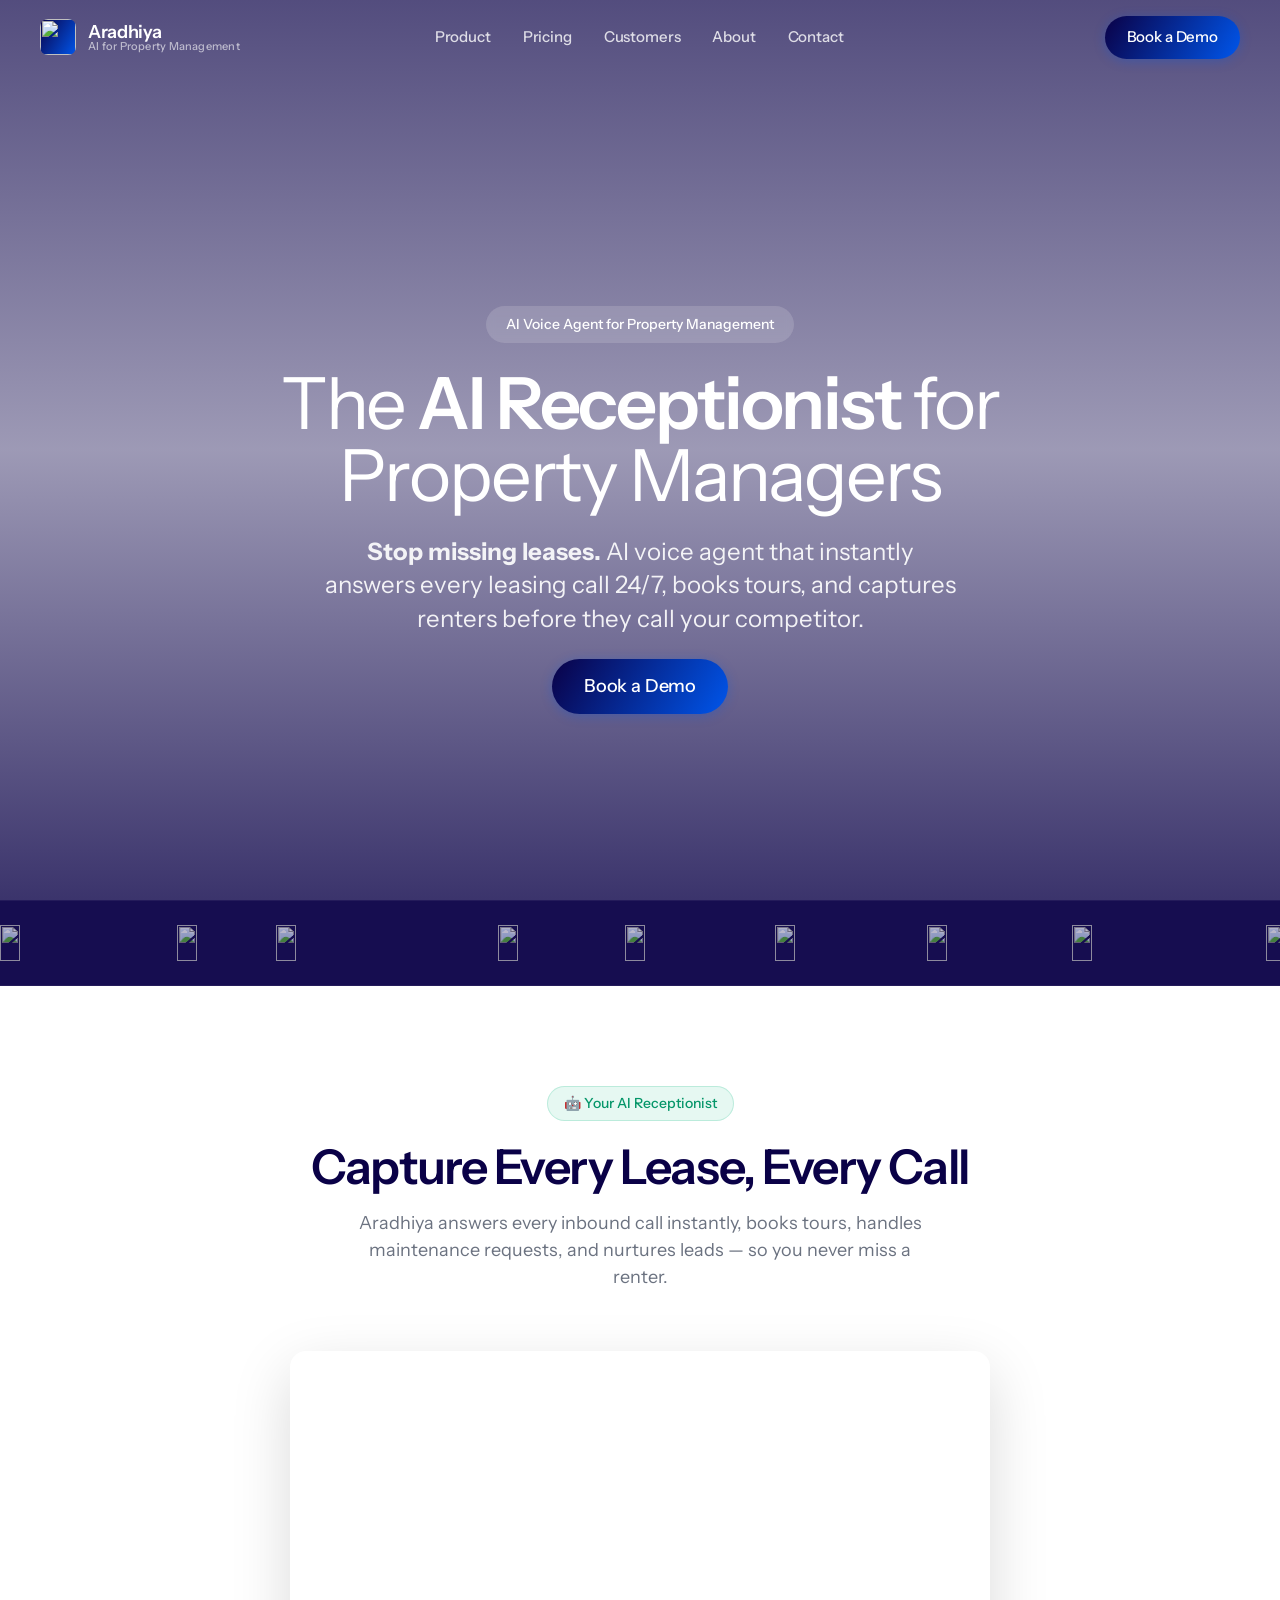
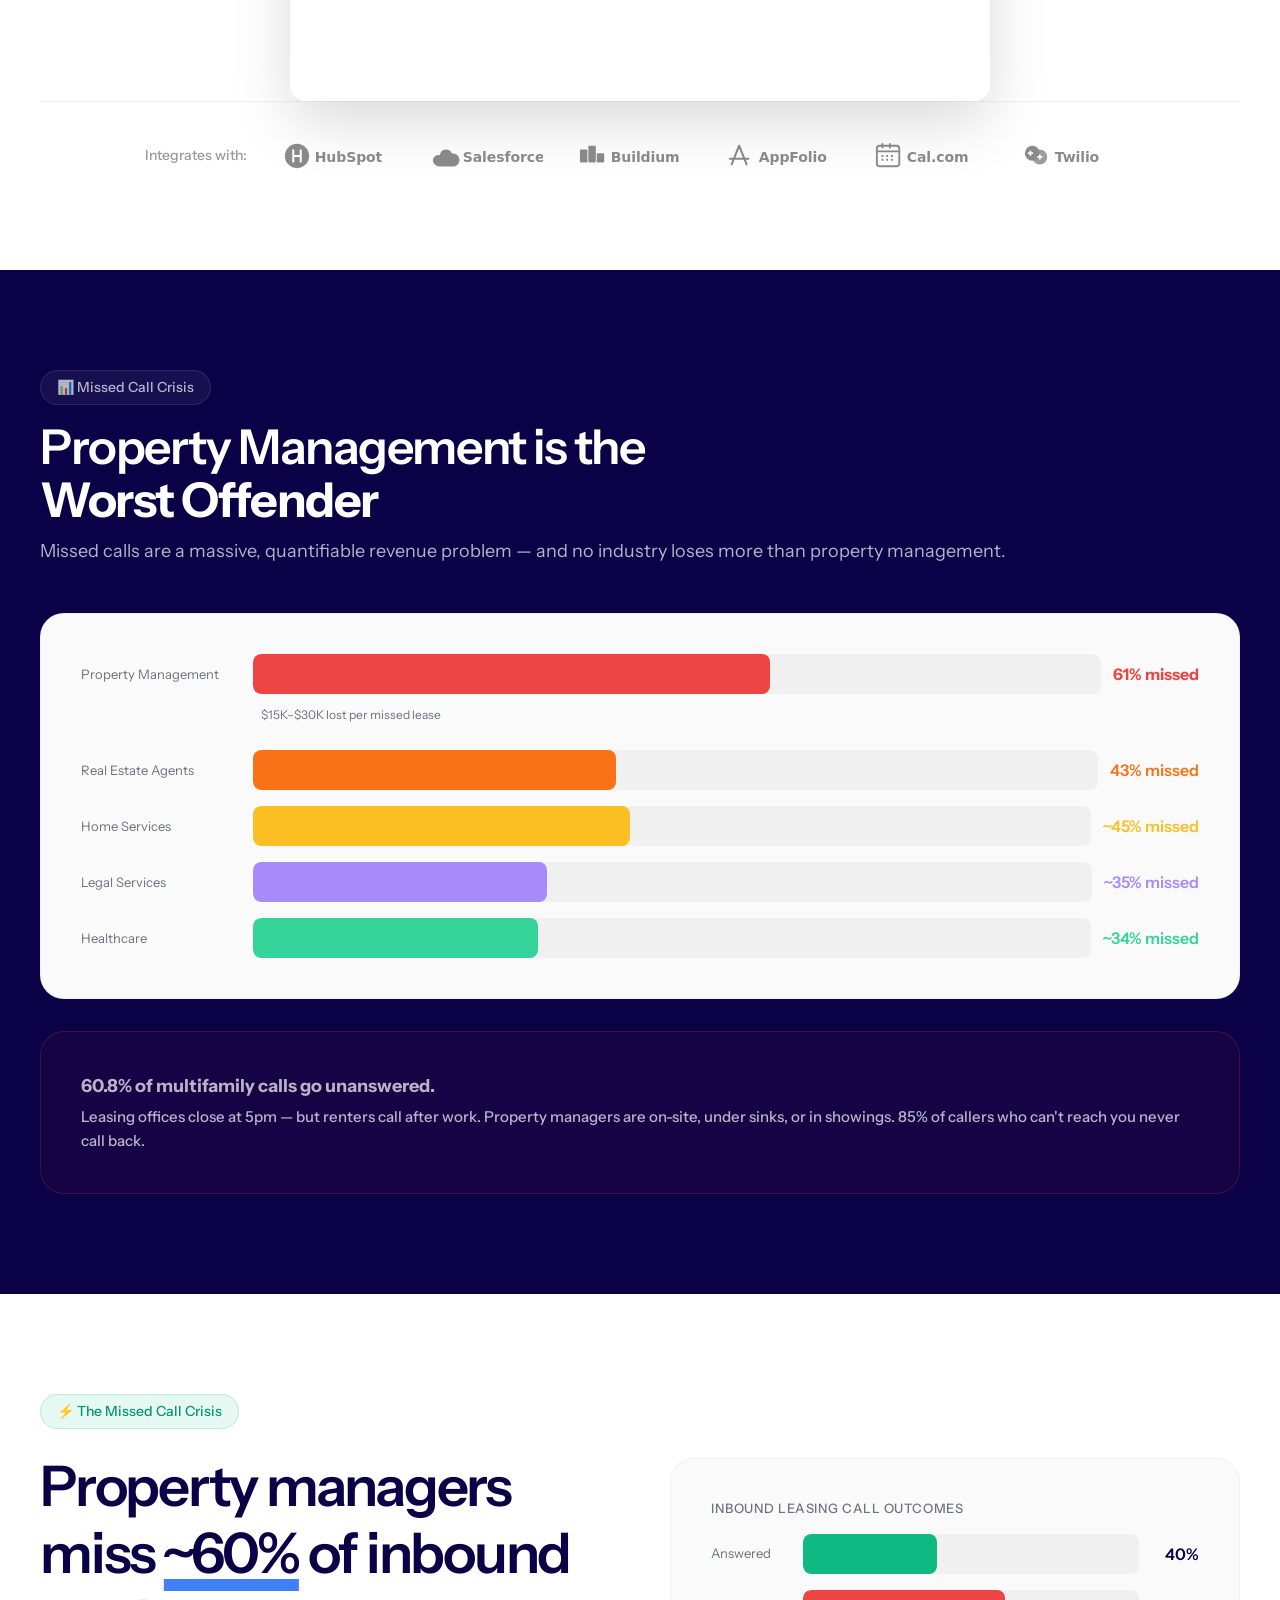
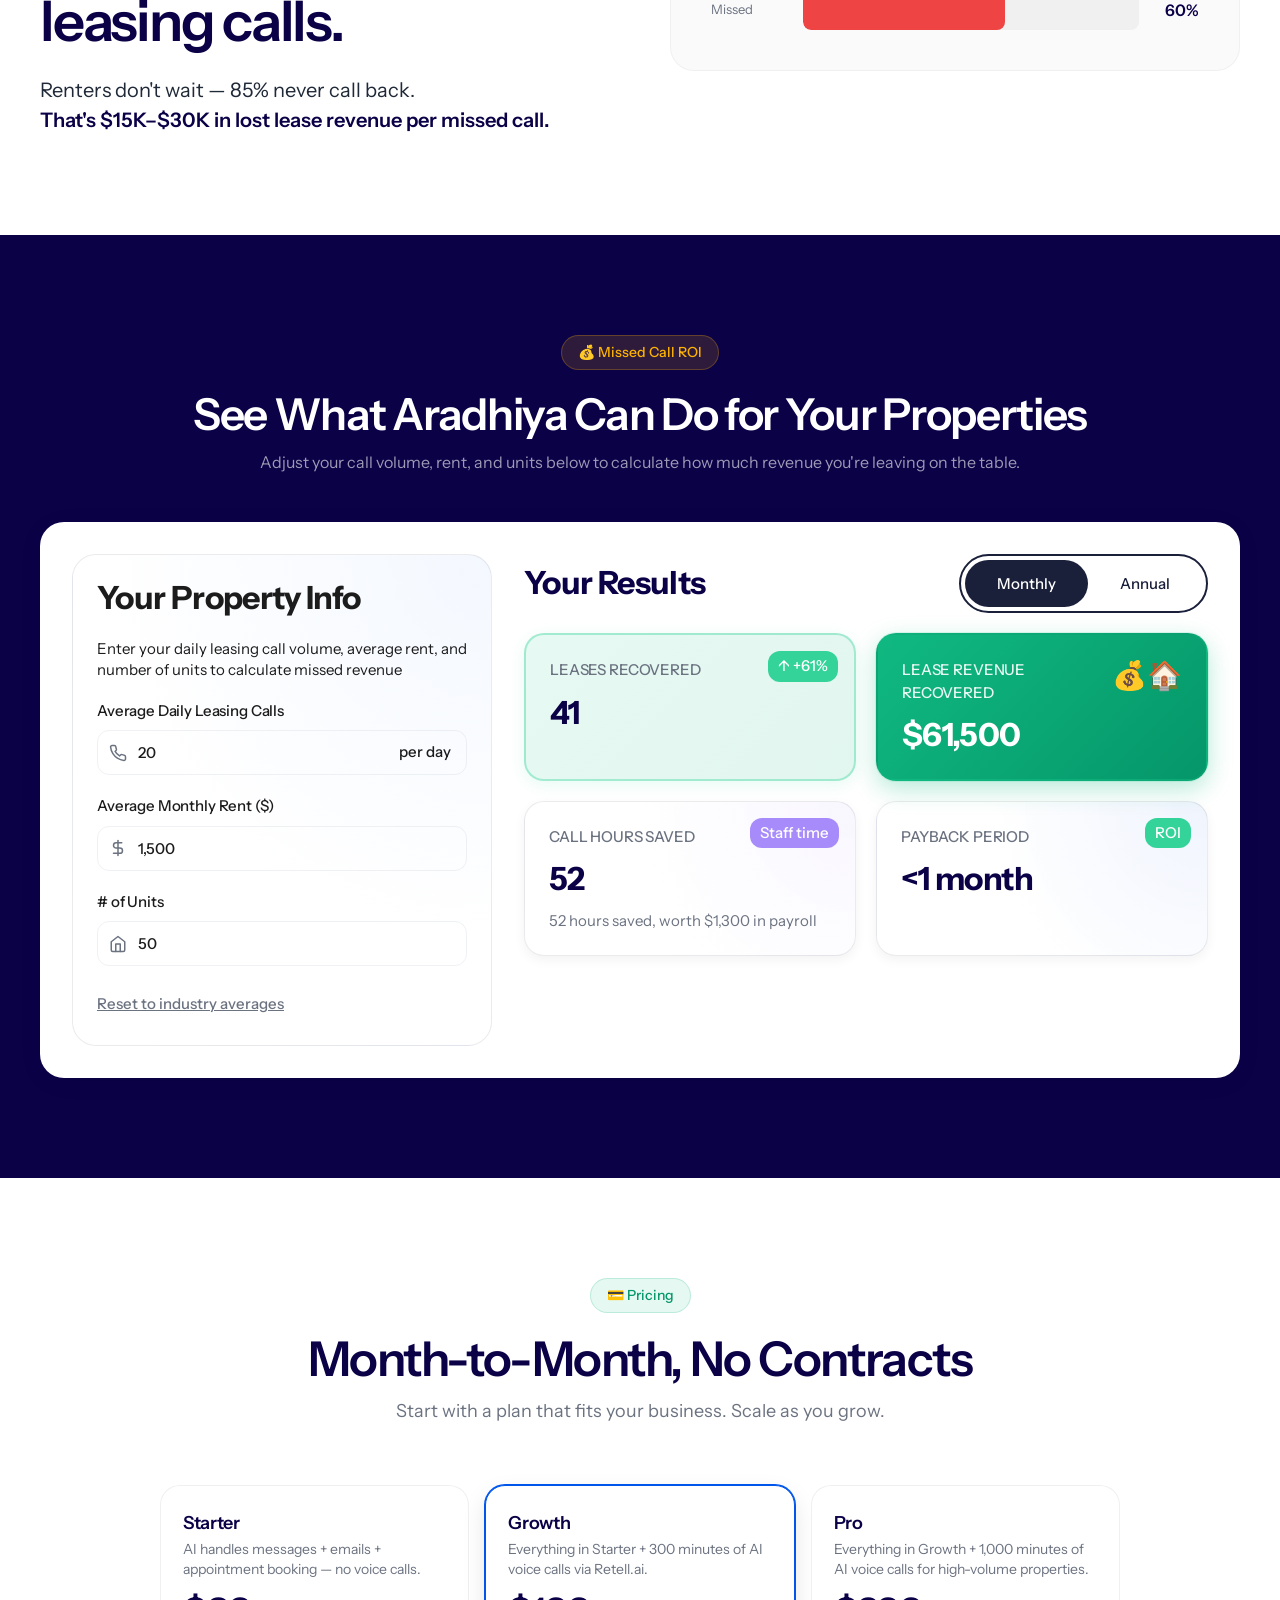
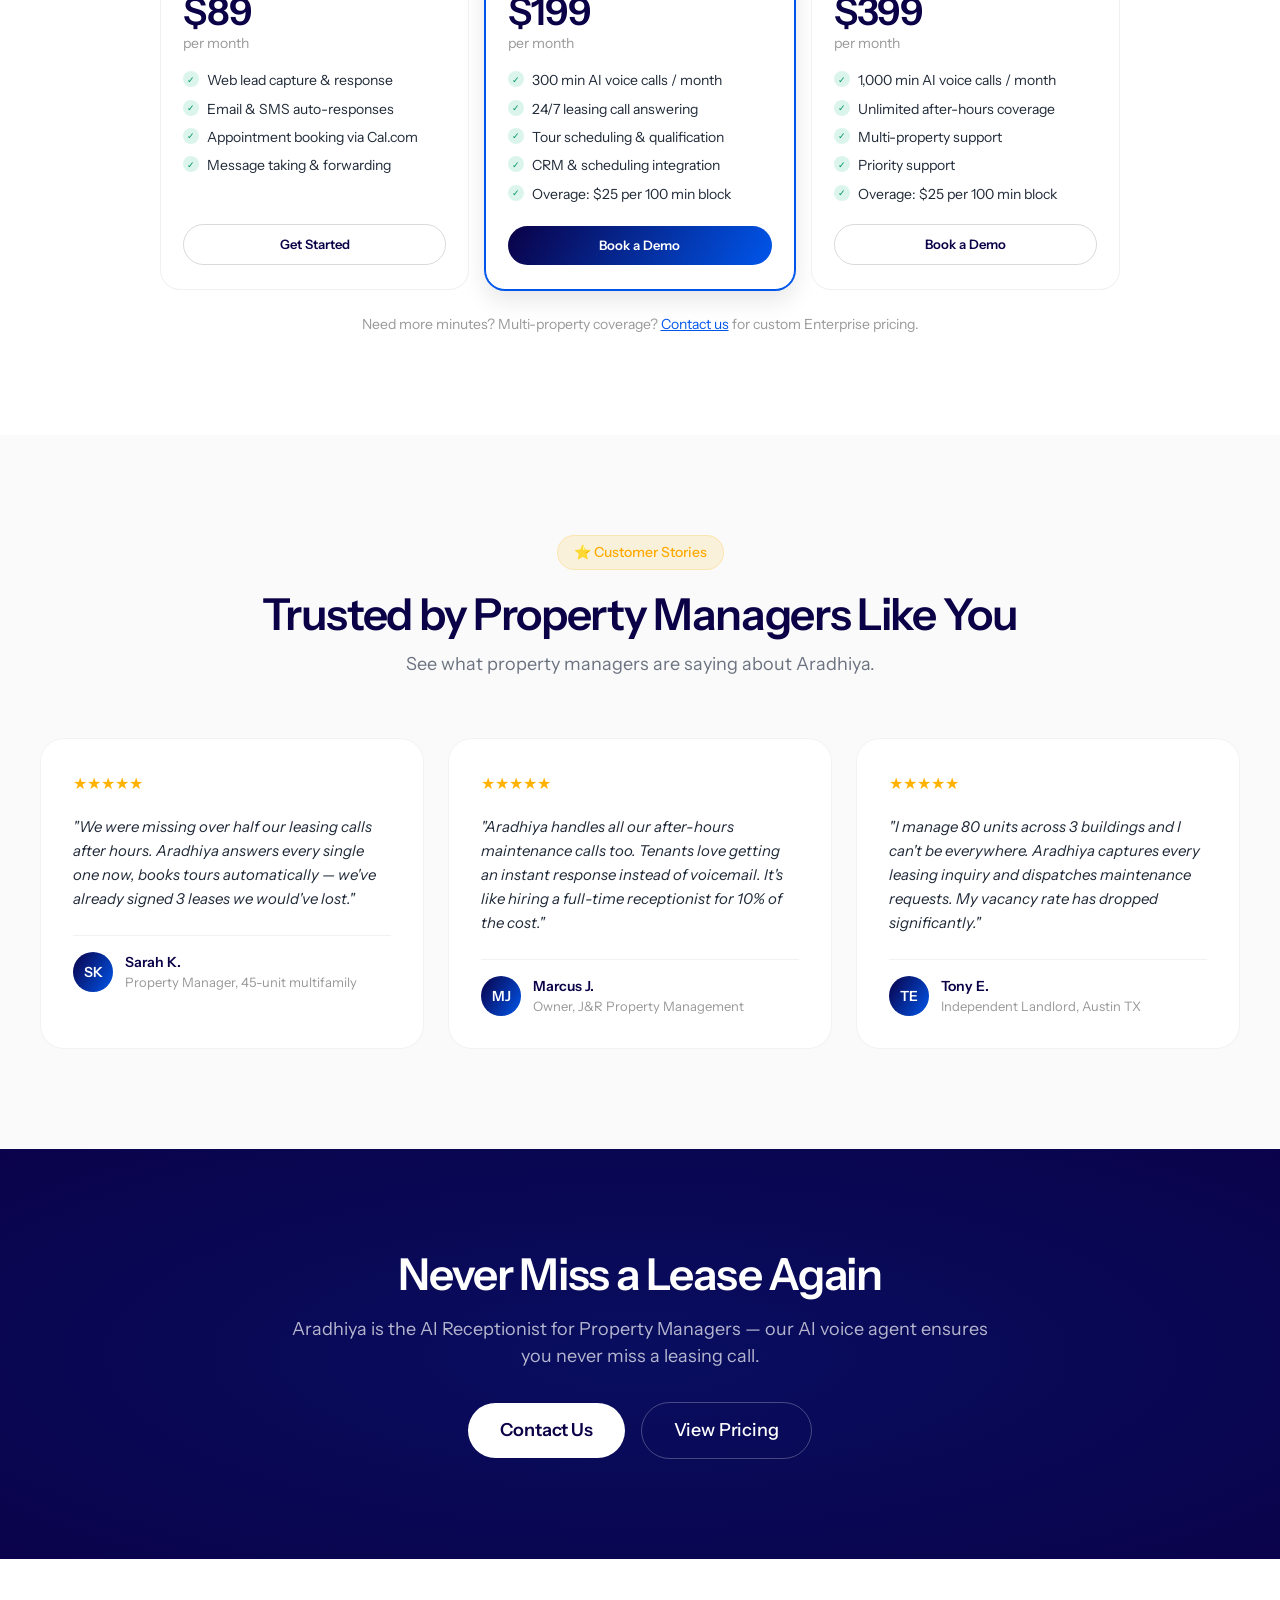
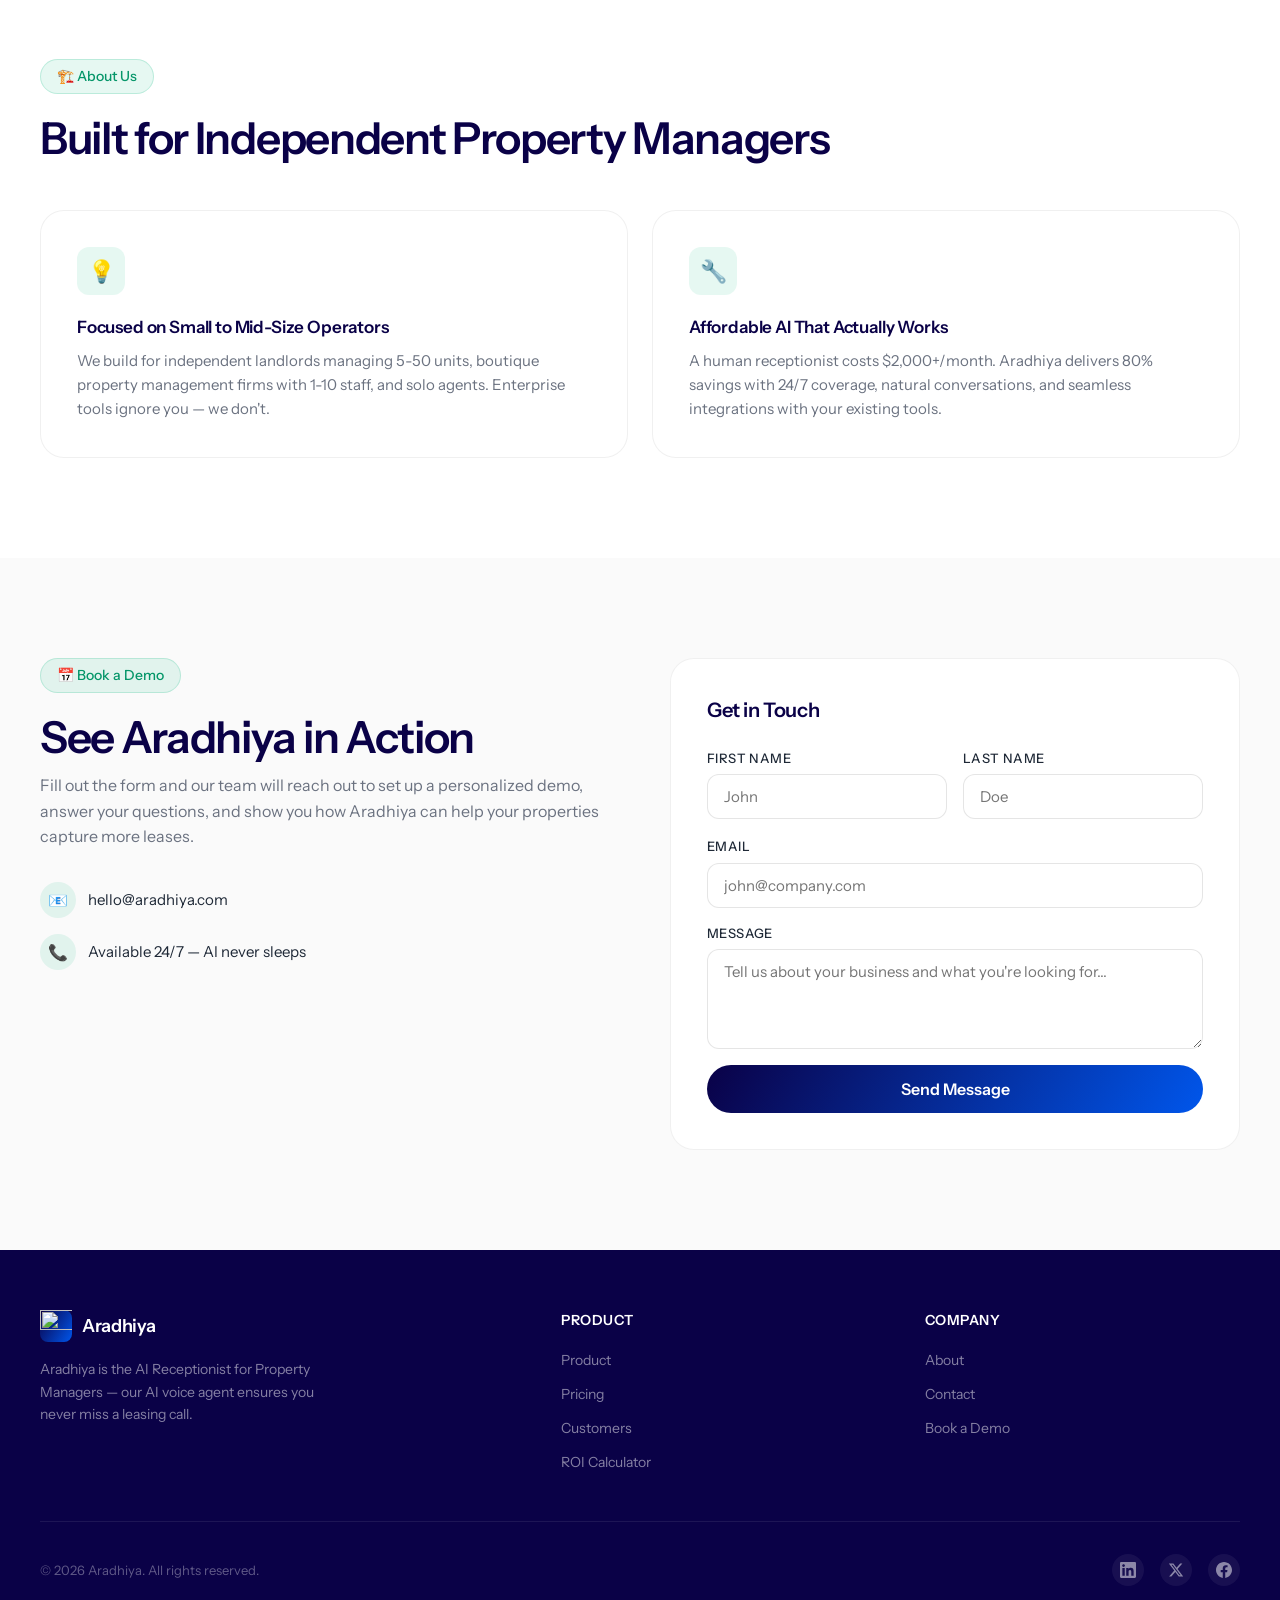
==== index.html @ 8d8b537f "first commit" ====
<!doctype html>
<html lang="en">
    <head>
        <meta charset="utf-8" />
        <meta name="viewport" content="width=device-width, initial-scale=1.0" />
        <title>Aradhiya — AI Receptionist for Property Management</title>
        <meta
            name="description"
            content="AI Receptionist for Property Managers — Stop missing leasing calls. Our 24/7 AI voice agent handles inbound calls, books tours, and captures leases."
        />

        <!-- Calendly Widget -->
        <link
            rel="stylesheet"
            href="https://assets.calendly.com/assets/external/widget.css"
        />
        <script
            src="https://assets.calendly.com/assets/external/widget.js"
            type="text/javascript"
            async
        ></script>

        <!-- Google Fonts -->
        <link rel="preconnect" href="https://fonts.googleapis.com" />
        <link rel="preconnect" href="https://fonts.gstatic.com" crossorigin />
        <link
            href="https://fonts.googleapis.com/css2?family=Instrument+Sans:wdth,wght@75..100,400..700&display=swap"
            rel="stylesheet"
        />

        <link rel="stylesheet" href="assets/css/styles.css" />
    </head>
    <body>
        <!-- ============================================================
         NAVIGATION BAR
         ============================================================ -->
        <nav
            class="nav"
            id="nav"
            role="navigation"
            aria-label="Main navigation"
        >
            <div class="nav__inner">
                <a href="#" class="nav__logo" aria-label="Aradhiya Home">
                    <div class="nav__logo-icon">
                        <img
                            src="https://framerusercontent.com/images/j7co5WyHnbVo8lL2RMay3ceJ2aQ.png?width=424&height=424"
                            alt=""
                            width="36"
                            height="36"
                            loading="eager"
                        />
                    </div>
                    <div class="nav__logo-text">
                        <span class="nav__logo-name">Aradhiya</span>
                        <span class="nav__logo-subtitle"
                            >AI for Property Management</span
                        >
                    </div>
                </a>

                <div class="nav__links" id="navLinks">
                    <a href="#product" class="nav__link">Product</a>
                    <a href="#pricing" class="nav__link">Pricing</a>
                    <a href="#customers" class="nav__link">Customers</a>
                    <a href="#about" class="nav__link">About</a>
                    <a href="#contact" class="nav__link">Contact</a>
                    <a href="#pricing" class="btn btn--primary nav__mobile-cta"
                        >Book a Demo</a
                    >
                </div>

                <div class="nav__actions">
                    <!--<a href="#" class="btn btn--ghost">Login</a>-->
                    <a
                        href="#pricing"
                        class="btn btn--primary"
                        style="margin-left: 66px"
                        >Book a Demo</a
                    >
                </div>

                <button
                    class="nav__toggle"
                    id="navToggle"
                    aria-label="Toggle navigation menu"
                >
                    <span></span>
                    <span></span>
                    <span></span>
                </button>
            </div>
        </nav>

        <!-- ============================================================
         HERO SECTION
         ============================================================ -->
        <!-- ===== HERO ===== -->
        <section class="hero" id="hero">
            <div class="hero-bg">
                <video
                    autoplay
                    loop
                    muted
                    playsinline
                    poster="https://framerusercontent.com/images/j7co5WyHnbVo8lL2RMay3ceJ2aQ.png"
                >
                    <source
                        src="https://videos.pexels.com/video-files/10381670/10381670-hd_1920_1080_30fps.mp4"
                        type="video/mp4"
                    />
                </video>
                <div class="hero-overlay"></div>
            </div>
            <div class="hero-content">
                <span class="badge"
                    >AI Voice Agent for Property Management</span
                >
                <h1>
                    The <strong>AI Receptionist</strong> for Property Managers
                </h1>
                <p class="hero-subtitle">
                    <strong>Stop missing leases.</strong> AI voice agent that
                    instantly answers every leasing call 24/7, books tours, and
                    captures renters before they call your competitor.
                </p>
                <a href="#pricing" class="btn btn--primary btn--lg"
                    >Book a Demo</a
                >
            </div>
        </section>

        <!-- ============================================================
         LOGO TICKER STRIP
         ============================================================ -->
        <div class="ticker" aria-hidden="true">
            <div class="ticker__track" id="tickerTrack">
                <!-- Duplicated for seamless infinite scroll -->
                <img
                    src="https://framerusercontent.com/images/itKbNXEAzCGcEauv9NBJ9S5tzk.png?width=287&height=80"
                    alt=""
                    width="120"
                    height="34"
                />
                <img
                    src="https://framerusercontent.com/images/z2lirs1gOXLhf2pcZotMNxpw4w.svg?width=220&height=162"
                    alt=""
                    width="50"
                    height="37"
                />
                <img
                    src="https://framerusercontent.com/images/n64sE6JIDZooA7oRzytE0kv0J5g.svg?width=399&height=83"
                    alt=""
                    width="144"
                    height="30"
                />
                <img
                    src="https://framerusercontent.com/images/eIHCJFHm7UCZofihQ8qEzcz0.png?width=300&height=141"
                    alt=""
                    width="85"
                    height="40"
                />
                <img
                    src="https://framerusercontent.com/images/Dqq4hpIqGQ5HLDwtUcrdcQiJG4.png?width=232&height=84"
                    alt=""
                    width="100"
                    height="36"
                />
                <img
                    src="https://framerusercontent.com/images/I1yrdXl0wSplj9KlQDvdwCmzgY.png?width=378&height=133"
                    alt=""
                    width="102"
                    height="36"
                />
                <img
                    src="https://framerusercontent.com/images/q8Gu5o3SNaLF0AkCdLubapaSXpk.png?width=1920&height=724"
                    alt=""
                    width="159"
                    height="60"
                />
                <img
                    src="https://framerusercontent.com/images/6fEWUnkOH5XHYQb9FiqH0iO9w.png?width=241&height=60"
                    alt=""
                    width="120"
                    height="30"
                />
                <img
                    src="https://framerusercontent.com/images/IvvfeKnRWkWVX3R3DU5FelZwJk.png?width=300&height=136"
                    alt=""
                    width="100"
                    height="45"
                />
                <img
                    src="https://framerusercontent.com/images/e4zKQUn3pV36ed6xwGzW3DE9ipc.png?width=259&height=194"
                    alt=""
                    width="50"
                    height="37"
                />
                <img
                    src="https://framerusercontent.com/images/lR9GmuiMV9J5ZJixRSHv6xHKKY.png?width=512&height=90"
                    alt=""
                    width="170"
                    height="30"
                />
                <img
                    src="https://framerusercontent.com/images/QcAmY1XKujjJbpU9TWbq7JkfTpM.png?width=607&height=217"
                    alt=""
                    width="100"
                    height="36"
                />
                <!-- Duplicate for seamless loop -->
                <img
                    src="https://framerusercontent.com/images/itKbNXEAzCGcEauv9NBJ9S5tzk.png?width=287&height=80"
                    alt=""
                    width="120"
                    height="34"
                />
                <img
                    src="https://framerusercontent.com/images/z2lirs1gOXLhf2pcZotMNxpw4w.svg?width=220&height=162"
                    alt=""
                    width="50"
                    height="37"
                />
                <img
                    src="https://framerusercontent.com/images/n64sE6JIDZooA7oRzytE0kv0J5g.svg?width=399&height=83"
                    alt=""
                    width="144"
                    height="30"
                />
                <img
                    src="https://framerusercontent.com/images/eIHCJFHm7UCZofihQ8qEzcz0.png?width=300&height=141"
                    alt=""
                    width="85"
                    height="40"
                />
                <img
                    src="https://framerusercontent.com/images/Dqq4hpIqGQ5HLDwtUcrdcQiJG4.png?width=232&height=84"
                    alt=""
                    width="100"
                    height="36"
                />
                <img
                    src="https://framerusercontent.com/images/I1yrdXl0wSplj9KlQDvdwCmzgY.png?width=378&height=133"
                    alt=""
                    width="102"
                    height="36"
                />
                <img
                    src="https://framerusercontent.com/images/q8Gu5o3SNaLF0AkCdLubapaSXpk.png?width=1920&height=724"
                    alt=""
                    width="159"
                    height="60"
                />
                <img
                    src="https://framerusercontent.com/images/6fEWUnkOH5XHYQb9FiqH0iO9w.png?width=241&height=60"
                    alt=""
                    width="120"
                    height="30"
                />
                <img
                    src="https://framerusercontent.com/images/IvvfeKnRWkWVX3R3DU5FelZwJk.png?width=300&height=136"
                    alt=""
                    width="100"
                    height="45"
                />
                <img
                    src="https://framerusercontent.com/images/e4zKQUn3pV36ed6xwGzW3DE9ipc.png?width=259&height=194"
                    alt=""
                    width="50"
                    height="37"
                />
                <img
                    src="https://framerusercontent.com/images/lR9GmuiMV9J5ZJixRSHv6xHKKY.png?width=512&height=90"
                    alt=""
                    width="170"
                    height="30"
                />
                <img
                    src="https://framerusercontent.com/images/QcAmY1XKujjJbpU9TWbq7JkfTpM.png?width=607&height=217"
                    alt=""
                    width="100"
                    height="36"
                />
            </div>
        </div>

        <!-- ============================================================
         YOUR AI TEAM SECTION
         ============================================================ -->
        <section class="ai-team" id="your-ai-team">
            <div class="ai-team__inner">
                <div class="ai-team__header fade-up">
                    <span class="ai-team__badge">🤖 Your AI Receptionist</span>
                    <h2 class="ai-team__heading">
                        Capture Every Lease, Every Call
                    </h2>
                    <p class="ai-team__subheading">
                        Aradhiya answers every inbound call instantly, books
                        tours, handles maintenance requests, and nurtures leads
                        — so you never miss a renter.
                    </p>
                </div>

                <div class="ai-team__video fade-up">
                    <video
                        src="assets/video/product-leasing (1080p).mp4"
                        loop
                        muted
                        autoplay
                        playsinline
                        style="
                            width: 100%;
                            max-width: 700px;
                            border-radius: 16px;
                            display: block;
                            margin: 0 auto;
                            box-shadow: 0 20px 60px rgba(0, 0, 0, 0.15);
                        "
                    ></video>
                </div>

                <div class="ai-team__integrations fade-up">
                    <span class="ai-team__integrations-label"
                        >Integrates with:</span
                    >
                    <img
                        src="assets/img/hubspot-logo.svg"
                        alt="HubSpot"
                        class="ai-team__integration-logo"
                        width="100"
                        height="28"
                        loading="lazy"
                    />
                    <img
                        src="assets/img/salesforce-logo.svg"
                        alt="Salesforce"
                        class="ai-team__integration-logo"
                        width="110"
                        height="28"
                        loading="lazy"
                    />
                    <img
                        src="assets/img/buildium-logo.svg"
                        alt="Buildium"
                        class="ai-team__integration-logo"
                        width="100"
                        height="28"
                        loading="lazy"
                    />
                    <img
                        src="assets/img/appfolio-logo.svg"
                        alt="AppFolio"
                        class="ai-team__integration-logo"
                        width="100"
                        height="28"
                        loading="lazy"
                    />
                    <img
                        src="assets/img/caldotcom-logo.svg"
                        alt="Cal.com"
                        class="ai-team__integration-logo"
                        width="90"
                        height="28"
                        loading="lazy"
                    />
                    <img
                        src="assets/img/twilio-logo.svg"
                        alt="Twilio"
                        class="ai-team__integration-logo"
                        width="90"
                        height="28"
                        loading="lazy"
                    />
                </div>
            </div>
        </section>

        <!-- ============================================================
         MISSED CALL CRISIS — INDUSTRY COMPARISON SECTION
         ============================================================ -->
        <section class="demo" id="demo">
            <div class="demo__inner">
                <span class="demo__section-label fade-up"
                    >📊 Missed Call Crisis</span
                >
                <h2 class="demo__heading fade-up fade-up--delay-1">
                    Property Management is the<br /><strong
                        >Worst Offender</strong
                    >
                </h2>
                <p class="demo__subheading fade-up fade-up--delay-2">
                    Missed calls are a massive, quantifiable revenue problem —
                    and no industry loses more than property management.
                </p>

                <div
                    class="demo__tabs fade-up fade-up--delay-3"
                    id="industryComparison"
                >
                    <div class="stats__bars" style="width: 100%">
                        <div class="stats__bar-row">
                            <span
                                style="
                                    font-size: 13px;
                                    color: var(--color-gray-500);
                                    min-width: 160px;
                                "
                                >Property Management</span
                            >
                            <div class="stats__bar-fill-wrap">
                                <div
                                    class="stats__bar-fill"
                                    data-width="61"
                                    style="background: #ef4444; width: 61%"
                                ></div>
                            </div>
                            <span
                                class="stats__bar-value"
                                style="color: #ef4444; font-weight: 700"
                                >61% missed</span
                            >
                        </div>
                        <div
                            class="stats__bar-sub"
                            style="
                                font-size: 12px;
                                color: var(--color-gray-500);
                                margin: -4px 0 10px 180px;
                            "
                        >
                            $15K–$30K lost per missed lease
                        </div>

                        <div class="stats__bar-row">
                            <span
                                style="
                                    font-size: 13px;
                                    color: var(--color-gray-500);
                                    min-width: 160px;
                                "
                                >Real Estate Agents</span
                            >
                            <div class="stats__bar-fill-wrap">
                                <div
                                    class="stats__bar-fill"
                                    data-width="43"
                                    style="background: #f97316; width: 43%"
                                ></div>
                            </div>
                            <span
                                class="stats__bar-value"
                                style="color: #f97316"
                                >43% missed</span
                            >
                        </div>

                        <div class="stats__bar-row">
                            <span
                                style="
                                    font-size: 13px;
                                    color: var(--color-gray-500);
                                    min-width: 160px;
                                "
                                >Home Services</span
                            >
                            <div class="stats__bar-fill-wrap">
                                <div
                                    class="stats__bar-fill"
                                    data-width="45"
                                    style="background: #fbbf24; width: 45%"
                                ></div>
                            </div>
                            <span
                                class="stats__bar-value"
                                style="color: #fbbf24"
                                >~45% missed</span
                            >
                        </div>

                        <div class="stats__bar-row">
                            <span
                                style="
                                    font-size: 13px;
                                    color: var(--color-gray-500);
                                    min-width: 160px;
                                "
                                >Legal Services</span
                            >
                            <div class="stats__bar-fill-wrap">
                                <div
                                    class="stats__bar-fill"
                                    data-width="35"
                                    style="background: #a78bfa; width: 35%"
                                ></div>
                            </div>
                            <span
                                class="stats__bar-value"
                                style="color: #a78bfa"
                                >~35% missed</span
                            >
                        </div>

                        <div class="stats__bar-row">
                            <span
                                style="
                                    font-size: 13px;
                                    color: var(--color-gray-500);
                                    min-width: 160px;
                                "
                                >Healthcare</span
                            >
                            <div class="stats__bar-fill-wrap">
                                <div
                                    class="stats__bar-fill"
                                    data-width="34"
                                    style="background: #34d399; width: 34%"
                                ></div>
                            </div>
                            <span
                                class="stats__bar-value"
                                style="color: #34d399"
                                >~34% missed</span
                            >
                        </div>
                    </div>
                </div>

                <div
                    class="demo__player fade-up fade-up--delay-4"
                    id="demoPlayer"
                    style="
                        border: 1px solid rgba(239, 68, 68, 0.2);
                        background: rgba(239, 68, 68, 0.05);
                    "
                >
                    <span
                        class="demo__player-title"
                        id="demoPlayerTitle"
                        style="font-size: 15px; line-height: 1.6"
                    >
                        <strong
                            style="
                                display: block;
                                font-size: 18px;
                                margin-bottom: 4px;
                            "
                            >60.8% of multifamily calls go unanswered.</strong
                        >
                        Leasing offices close at 5pm — but renters call after
                        work. Property managers are on-site, under sinks, or in
                        showings. 85% of callers who can't reach you never call
                        back.
                    </span>
                </div>
            </div>
        </section>

        <!-- ============================================================
         SPEED TO LEAD STATS SECTION
         ============================================================ -->
        <section class="stats" id="product">
            <div class="stats__inner">
                <div class="stats__visual fade-up">
                    <span class="stats__badge">⚡ The Missed Call Crisis</span>
                    <h2 class="stats__heading">
                        Property managers miss
                        <span class="stats__heading-highlight">~60%</span> of
                        inbound leasing calls.
                    </h2>
                    <p class="stats__text">
                        Renters don't wait — 85% never call back.<br />
                        <strong
                            >That's $15K–$30K in lost lease revenue per missed
                            call.</strong
                        >
                    </p>
                </div>

                <div class="stats__bars fade-up fade-up--delay-2">
                    <span class="stats__bar-label"
                        >Inbound Leasing Call Outcomes</span
                    >
                    <div class="stats__bar-row">
                        <span
                            style="
                                font-size: 13px;
                                color: var(--color-gray-500);
                                min-width: 80px;
                            "
                            >Answered</span
                        >
                        <div class="stats__bar-fill-wrap">
                            <div
                                class="stats__bar-fill"
                                data-width="40"
                                style="background: var(--color-green)"
                            ></div>
                        </div>
                        <span class="stats__bar-value">40%</span>
                    </div>
                    <div class="stats__bar-row">
                        <span
                            style="
                                font-size: 13px;
                                color: var(--color-gray-500);
                                min-width: 80px;
                            "
                            >Missed</span
                        >
                        <div class="stats__bar-fill-wrap">
                            <div
                                class="stats__bar-fill"
                                data-width="60"
                                style="background: #ef4444"
                            ></div>
                        </div>
                        <span class="stats__bar-value">60%</span>
                    </div>
                </div>
            </div>
        </section>

        <!-- ============================================================
         ROI CALCULATOR (ORIGINAL SLIDER VERSION)
         ============================================================ -->
        <section class="roi" id="roi">
            <div class="roi__inner">
                <div class="roi__header fade-up">
                    <span class="roi__badge">💰 Missed Call ROI</span>
                    <h2 class="roi__heading">
                        See What Aradhiya Can Do for Your Properties
                    </h2>
                    <p class="roi__subheading">
                        Adjust your call volume, rent, and units below to
                        calculate how much revenue you're leaving on the table.
                    </p>
                </div>

                <div class="roi-calc-wrapper">
                    <div class="roi-inputs">
                        <h3>Your Property Info</h3>
                        <p class="roi-inputs-desc">
                            Enter your daily leasing call volume, average rent,
                            and number of units to calculate missed revenue
                        </p>
                        <div class="roi-input-group">
                            <label for="daily-calls"
                                >Average Daily Leasing Calls</label
                            >
                            <div class="roi-input-wrap">
                                <svg
                                    class="roi-input-icon"
                                    width="18"
                                    height="18"
                                    viewBox="0 0 24 24"
                                    fill="none"
                                    stroke="#6b7280"
                                    stroke-width="2"
                                    stroke-linecap="round"
                                    stroke-linejoin="round"
                                >
                                    <path
                                        d="M22 16.92v3a2 2 0 0 1-2.18 2 19.79 19.79 0 0 1-8.63-3.07 19.5 19.5 0 0 1-6-6 19.79 19.79 0 0 1-3.07-8.67A2 2 0 0 1 4.11 2h3a2 2 0 0 1 2 1.72 12.84 12.84 0 0 0 .7 2.81 2 2 0 0 1-.45 2.11L8.09 9.91a16 16 0 0 0 6 6l1.27-1.27a2 2 0 0 1 2.11-.45 12.84 12.84 0 0 0 2.81.7A2 2 0 0 1 22 16.92z"
                                    />
                                </svg>
                                <input
                                    type="number"
                                    id="daily-calls"
                                    min="0"
                                    step="1"
                                    value="20"
                                />
                                <span class="roi-input-suffix">per day</span>
                            </div>
                        </div>
                        <div class="roi-input-group">
                            <label for="avg-monthly-rent"
                                >Average Monthly Rent ($)</label
                            >
                            <div class="roi-input-wrap">
                                <svg
                                    class="roi-input-icon"
                                    width="18"
                                    height="18"
                                    viewBox="0 0 24 24"
                                    fill="none"
                                    stroke="#6b7280"
                                    stroke-width="2"
                                    stroke-linecap="round"
                                    stroke-linejoin="round"
                                >
                                    <line x1="12" y1="2" x2="12" y2="22" />
                                    <path
                                        d="M17 5H9.5a3.5 3.5 0 0 0 0 7h5a3.5 3.5 0 0 1 0 7H6"
                                    />
                                </svg>
                                <input
                                    type="text"
                                    id="avg-monthly-rent"
                                    value="1,500"
                                />
                            </div>
                        </div>
                        <div class="roi-input-group">
                            <label for="num-units"># of Units</label>
                            <div class="roi-input-wrap">
                                <svg
                                    class="roi-input-icon"
                                    width="18"
                                    height="18"
                                    viewBox="0 0 24 24"
                                    fill="none"
                                    stroke="#6b7280"
                                    stroke-width="2"
                                    stroke-linecap="round"
                                    stroke-linejoin="round"
                                >
                                    <path
                                        d="M3 9l9-7 9 7v11a2 2 0 0 1-2 2H5a2 2 0 0 1-2-2z"
                                    />
                                    <polyline points="9 22 9 12 15 12 15 22" />
                                </svg>
                                <input
                                    type="number"
                                    id="num-units"
                                    min="0"
                                    step="1"
                                    value="50"
                                />
                            </div>
                        </div>
                        <button class="roi-reset" id="roi-reset">
                            Reset to industry averages
                        </button>
                    </div>
                    <div class="roi-results">
                        <div class="roi-results-header">
                            <h3>Your Results</h3>
                            <div class="roi-period-toggle">
                                <button class="active" data-period="monthly">
                                    Monthly
                                </button>
                                <button data-period="annual">Annual</button>
                            </div>
                        </div>
                        <div class="roi-results-grid">
                            <div class="roi-result-card roi-result-extra">
                                <span class="roi-result-badge up">↑ +61%</span>
                                <div class="roi-result-label">
                                    Leases Recovered
                                </div>
                                <div class="roi-result-value" id="extra-jobs">
                                    17
                                </div>
                            </div>
                            <div class="roi-result-card roi-result-revenue">
                                <div class="roi-result-revenue-header">
                                    <span class="roi-result-label light"
                                        >Lease Revenue Recovered</span
                                    >
                                    <span class="roi-result-emoji">💰🏠</span>
                                </div>
                                <div
                                    class="roi-result-value light"
                                    id="revenue-extra"
                                >
                                    $337,500
                                </div>
                            </div>
                            <div class="roi-result-card roi-result-hours">
                                <span class="roi-result-badge purple"
                                    >Staff time</span
                                >
                                <div class="roi-result-label">
                                    Call Hours Saved
                                </div>
                                <div class="roi-result-value" id="hours-saved">
                                    113
                                </div>
                                <div
                                    class="roi-result-sub"
                                    id="hours-saved-detail"
                                >
                                    113 hours saved, worth $2,704 in payroll
                                </div>
                            </div>
                            <div class="roi-result-card roi-result-payback">
                                <span class="roi-result-badge up">ROI</span>
                                <div class="roi-result-label">
                                    Payback Period
                                </div>
                                <div class="roi-result-value" id="roi-payback">
                                    &lt;1 month
                                </div>
                            </div>
                        </div>
                    </div>
                </div>
            </div>
        </section>

        <!-- ============================================================
         PRICING SECTION
         ============================================================ -->
        <section class="pricing" id="pricing">
            <div class="pricing__inner">
                <div class="pricing__header fade-up">
                    <span class="pricing__badge">💳 Pricing</span>
                    <h2 class="pricing__heading">
                        Month-to-Month, No Contracts
                    </h2>
                    <p class="pricing__subheading">
                        Start with a plan that fits your business. Scale as you
                        grow.
                    </p>
                </div>

                <div class="pricing__cards">
                    <div class="pricing-card fade-up fade-up--delay-1">
                        <h3 class="pricing-card__name">Starter</h3>
                        <p class="pricing-card__desc">
                            AI handles messages + emails + appointment booking —
                            no voice calls.
                        </p>
                        <div class="pricing-card__price">$89</div>
                        <div class="pricing-card__price-period">per month</div>
                        <ul class="pricing-card__features">
                            <li class="pricing-card__feature">
                                <span class="pricing-card__check">✓</span>
                                Web lead capture &amp; response
                            </li>
                            <li class="pricing-card__feature">
                                <span class="pricing-card__check">✓</span>
                                Email &amp; SMS auto-responses
                            </li>
                            <li class="pricing-card__feature">
                                <span class="pricing-card__check">✓</span>
                                Appointment booking via Cal.com
                            </li>
                            <li class="pricing-card__feature">
                                <span class="pricing-card__check">✓</span>
                                Message taking &amp; forwarding
                            </li>
                        </ul>
                        <a
                            href="#"
                            class="pricing-card__cta pricing-card__cta--outline"
                            onclick="
                                Calendly.initPopupWidget({
                                    url: 'https://calendly.com/whyaftab/15min?utm_source=website&utm_medium=pricing&utm_campaign=Starter&utm_term=property',
                                });
                                return false;
                            "
                            >Get Started</a
                        >
                    </div>

                    <div
                        class="pricing-card pricing-card--featured fade-up fade-up--delay-2"
                    >
                        <h3 class="pricing-card__name">Growth</h3>
                        <p class="pricing-card__desc">
                            Everything in Starter + 300 minutes of AI voice
                            calls via Retell.ai.
                        </p>
                        <div class="pricing-card__price">$199</div>
                        <div class="pricing-card__price-period">per month</div>
                        <ul class="pricing-card__features">
                            <li class="pricing-card__feature">
                                <span class="pricing-card__check">✓</span>
                                300 min AI voice calls / month
                            </li>
                            <li class="pricing-card__feature">
                                <span class="pricing-card__check">✓</span>
                                24/7 leasing call answering
                            </li>
                            <li class="pricing-card__feature">
                                <span class="pricing-card__check">✓</span>
                                Tour scheduling &amp; qualification
                            </li>
                            <!--<li class="pricing-card__feature">
                                <span class="pricing-card__check">✓</span>
                                Call transfers to your team
                            </li>-->
                            <li class="pricing-card__feature">
                                <span class="pricing-card__check">✓</span>
                                CRM &amp; scheduling integration
                            </li>
                            <li class="pricing-card__feature">
                                <span class="pricing-card__check">✓</span>
                                Overage: $25 per 100 min block
                            </li>
                        </ul>
                        <a
                            href="#"
                            class="pricing-card__cta pricing-card__cta--primary"
                            onclick="
                                Calendly.initPopupWidget({
                                    url: 'https://calendly.com/whyaftab/15min?utm_source=website&utm_medium=pricing&utm_campaign=Growth&utm_term=property',
                                });
                                return false;
                            "
                            >Book a Demo</a
                        >
                    </div>

                    <div class="pricing-card fade-up fade-up--delay-3">
                        <h3 class="pricing-card__name">Pro</h3>
                        <p class="pricing-card__desc">
                            Everything in Growth + 1,000 minutes of AI voice
                            calls for high-volume properties.
                        </p>
                        <div class="pricing-card__price">$399</div>
                        <div class="pricing-card__price-period">per month</div>
                        <ul class="pricing-card__features">
                            <li class="pricing-card__feature">
                                <span class="pricing-card__check">✓</span>
                                1,000 min AI voice calls / month
                            </li>
                            <li class="pricing-card__feature">
                                <span class="pricing-card__check">✓</span>
                                Unlimited after-hours coverage
                            </li>
                            <li class="pricing-card__feature">
                                <span class="pricing-card__check">✓</span>
                                Multi-property support
                            </li>
                            <li class="pricing-card__feature">
                                <span class="pricing-card__check">✓</span>
                                Priority support
                            </li>
                            <li class="pricing-card__feature">
                                <span class="pricing-card__check">✓</span>
                                Overage: $25 per 100 min block
                            </li>
                        </ul>
                        <a
                            href="#"
                            class="pricing-card__cta pricing-card__cta--outline"
                            onclick="
                                Calendly.initPopupWidget({
                                    url: 'https://calendly.com/whyaftab/15min?utm_source=website&utm_medium=pricing&utm_campaign=Pro&utm_term=property',
                                });
                                return false;
                            "
                            >Book a Demo</a
                        >
                    </div>
                </div>

                <p class="pricing__note fade-up">
                    Need more minutes? Multi-property coverage?
                    <a
                        href="#contact"
                        style="
                            color: var(--color-blue);
                            text-decoration: underline;
                        "
                        >Contact us</a
                    >
                    for custom Enterprise pricing.
                </p>
            </div>
        </section>

        <!-- ============================================================
         TESTIMONIALS SECTION
         ============================================================ -->
        <section class="testimonials" id="customers">
            <div class="testimonials__inner">
                <div class="testimonials__header fade-up">
                    <span class="testimonials__badge">⭐ Customer Stories</span>
                    <h2 class="testimonials__heading">
                        Trusted by Property Managers Like You
                    </h2>
                    <p class="testimonials__subheading">
                        See what property managers are saying about Aradhiya.
                    </p>
                </div>

                <div class="testimonials__grid">
                    <div class="testimonial-card fade-up fade-up--delay-1">
                        <div class="testimonial-card__stars">★★★★★</div>
                        <p class="testimonial-card__text">
                            "We were missing over half our leasing calls after
                            hours. Aradhiya answers every single one now, books
                            tours automatically — we've already signed 3 leases
                            we would've lost."
                        </p>
                        <div class="testimonial-card__author">
                            <div class="testimonial-card__avatar">SK</div>
                            <div>
                                <div class="testimonial-card__name">
                                    Sarah K.
                                </div>
                                <div class="testimonial-card__role">
                                    Property Manager, 45-unit multifamily
                                </div>
                            </div>
                        </div>
                    </div>

                    <div class="testimonial-card fade-up fade-up--delay-2">
                        <div class="testimonial-card__stars">★★★★★</div>
                        <p class="testimonial-card__text">
                            "Aradhiya handles all our after-hours maintenance
                            calls too. Tenants love getting an instant response
                            instead of voicemail. It's like hiring a full-time
                            receptionist for 10% of the cost."
                        </p>
                        <div class="testimonial-card__author">
                            <div class="testimonial-card__avatar">MJ</div>
                            <div>
                                <div class="testimonial-card__name">
                                    Marcus J.
                                </div>
                                <div class="testimonial-card__role">
                                    Owner, J&amp;R Property Management
                                </div>
                            </div>
                        </div>
                    </div>

                    <div class="testimonial-card fade-up fade-up--delay-3">
                        <div class="testimonial-card__stars">★★★★★</div>
                        <p class="testimonial-card__text">
                            "I manage 80 units across 3 buildings and I can't be
                            everywhere. Aradhiya captures every leasing inquiry
                            and dispatches maintenance requests. My vacancy rate
                            has dropped significantly."
                        </p>
                        <div class="testimonial-card__author">
                            <div class="testimonial-card__avatar">TE</div>
                            <div>
                                <div class="testimonial-card__name">
                                    Tony E.
                                </div>
                                <div class="testimonial-card__role">
                                    Independent Landlord, Austin TX
                                </div>
                            </div>
                        </div>
                    </div>
                </div>
            </div>
        </section>

        <!-- ============================================================
         CTA BANNER
         ============================================================ -->
        <section class="cta-banner">
            <div class="cta-banner__inner fade-up">
                <h2 class="cta-banner__heading">Never Miss a Lease Again</h2>
                <p class="cta-banner__text">
                    Aradhiya is the AI Receptionist for Property Managers — our
                    AI voice agent ensures you never miss a leasing call.
                </p>
                <div class="cta-banner__actions">
                    <a href="#contact" class="btn btn--white btn--lg"
                        >Contact Us</a
                    >
                    <a
                        href="#pricing"
                        class="btn btn--ghost btn--lg"
                        style="border-color: rgba(255, 255, 255, 0.25)"
                        >View Pricing</a
                    >
                </div>
            </div>
        </section>

        <!-- ============================================================
         ABOUT SECTION
         ============================================================ -->
        <section class="about" id="about">
            <div class="about__inner">
                <div class="about__header fade-up">
                    <span class="about__badge">🏗️ About Us</span>
                    <h2 class="about__heading">
                        Built for Independent Property Managers
                    </h2>
                </div>

                <div class="about__cards">
                    <div class="about-card fade-up fade-up--delay-1">
                        <div class="about-card__icon">💡</div>
                        <h3 class="about-card__title">
                            Focused on Small to Mid-Size Operators
                        </h3>
                        <p class="about-card__text">
                            We build for independent landlords managing 5-50
                            units, boutique property management firms with 1-10
                            staff, and solo agents. Enterprise tools ignore you
                            — we don't.
                        </p>
                    </div>

                    <div class="about-card fade-up fade-up--delay-2">
                        <div class="about-card__icon">🔧</div>
                        <h3 class="about-card__title">
                            Affordable AI That Actually Works
                        </h3>
                        <p class="about-card__text">
                            A human receptionist costs $2,000+/month. Aradhiya
                            delivers 80% savings with 24/7 coverage, natural
                            conversations, and seamless integrations with your
                            existing tools.
                        </p>
                    </div>
                </div>
            </div>
        </section>

        <!-- ============================================================
         CONTACT / BOOK A DEMO
         ============================================================ -->
        <section class="contact" id="contact">
            <div class="contact__inner">
                <div class="fade-up">
                    <span class="contact__badge">📅 Book a Demo</span>
                    <h2 class="contact__heading">See Aradhiya in Action</h2>
                    <p class="contact__text">
                        Fill out the form and our team will reach out to set up
                        a personalized demo, answer your questions, and show you
                        how Aradhiya can help your properties capture more
                        leases.
                    </p>
                    <div class="contact__info-list">
                        <div class="contact__info-item">
                            <span class="contact__info-icon">📧</span>
                            <span>hello@aradhiya.com</span>
                        </div>
                        <div class="contact__info-item">
                            <span class="contact__info-icon">📞</span>
                            <span>Available 24/7 — AI never sleeps</span>
                        </div>
                    </div>
                </div>

                <div class="contact__form fade-up fade-up--delay-2">
                    <h3 class="contact__form-title">Get in Touch</h3>
                    <form
                        id="contactForm"
                        action="https://api.web3forms.com/submit"
                        method="POST"
                    >
                        <input
                            type="hidden"
                            name="access_key"
                            value="2abd686b-1daa-4af3-9d46-e7352b4ed82e"
                        />
                        <input type="hidden" name="term" value="property" />
                        <input
                            type="hidden"
                            name="subject"
                            value="New Contact Form Submission from Aradhiya Website"
                        />
                        <div class="contact__form-row">
                            <div class="contact__form-group">
                                <label
                                    class="contact__form-label"
                                    for="firstName"
                                    >First Name</label
                                >
                                <input
                                    type="text"
                                    class="contact__form-input"
                                    id="firstName"
                                    name="first_name"
                                    placeholder="John"
                                    required
                                    data-validate="text"
                                />
                                <span
                                    class="contact__form-validation-icon is-valid-icon"
                                    >✓</span
                                >
                            </div>
                            <div class="contact__form-group">
                                <label
                                    class="contact__form-label"
                                    for="lastName"
                                    >Last Name</label
                                >
                                <input
                                    type="text"
                                    class="contact__form-input"
                                    id="lastName"
                                    name="last_name"
                                    placeholder="Doe"
                                    required
                                    data-validate="text"
                                />
                                <span
                                    class="contact__form-validation-icon is-valid-icon"
                                    >✓</span
                                >
                            </div>
                        </div>
                        <div
                            class="contact__form-group"
                            style="margin-top: -14px"
                        >
                            <label class="contact__form-label" for="email"
                                >Email</label
                            >
                            <input
                                type="email"
                                class="contact__form-input"
                                id="email"
                                name="email"
                                placeholder="john@company.com"
                                required
                                data-validate="email"
                            />
                            <span
                                class="contact__form-validation-icon is-valid-icon"
                                >✓</span
                            >
                        </div>
                        <div class="contact__form-group">
                            <label class="contact__form-label" for="message"
                                >Message</label
                            >
                            <textarea
                                class="contact__form-input contact__form-textarea"
                                id="message"
                                name="message"
                                placeholder="Tell us about your business and what you're looking for..."
                                required
                                data-validate="text"
                            ></textarea>
                            <span
                                class="contact__form-validation-icon is-valid-icon"
                                >✓</span
                            >
                        </div>
                        <button type="submit" class="contact__form-submit">
                            Send Message
                        </button>
                    </form>
                </div>
            </div>
        </section>

        <!-- ============================================================
         FOOTER
         ============================================================ -->
        <footer class="footer">
            <div class="footer__inner">
                <div class="footer__main">
                    <div class="footer__brand">
                        <div class="footer__logo">
                            <div class="footer__logo-icon">
                                <img
                                    src="https://framerusercontent.com/images/j7co5WyHnbVo8lL2RMay3ceJ2aQ.png?width=424&height=424"
                                    alt=""
                                    width="36"
                                    height="36"
                                    loading="eager"
                                />
                            </div>
                            <span class="footer__logo-name">Aradhiya</span>
                        </div>
                        <p class="footer__brand-text">
                            Aradhiya is the AI Receptionist for Property
                            Managers — our AI voice agent ensures you never miss
                            a leasing call.
                        </p>
                    </div>

                    <div>
                        <h4 class="footer__col-title">Product</h4>
                        <ul class="footer__links">
                            <li>
                                <a href="#product" class="footer__link"
                                    >Product</a
                                >
                            </li>
                            <li>
                                <a href="#pricing" class="footer__link"
                                    >Pricing</a
                                >
                            </li>
                            <li>
                                <a href="#customers" class="footer__link"
                                    >Customers</a
                                >
                            </li>
                            <li>
                                <a href="#roi" class="footer__link"
                                    >ROI Calculator</a
                                >
                            </li>
                        </ul>
                    </div>

                    <div>
                        <h4 class="footer__col-title">Company</h4>
                        <ul class="footer__links">
                            <li>
                                <a href="#about" class="footer__link">About</a>
                            </li>
                            <li>
                                <a href="#contact" class="footer__link"
                                    >Contact</a
                                >
                            </li>
                            <!--<li><a href="#" class="footer__link">Login</a></li>-->
                            <li>
                                <a href="#pricing" class="footer__link"
                                    >Book a Demo</a
                                >
                            </li>
                        </ul>
                    </div>
                </div>

                <div class="footer__bottom">
                    <span
                        >© <span id="currentYear">2025</span> Aradhiya. All
                        rights reserved.</span
                    >
                    <div class="footer__socials">
                        <a
                            href="#"
                            class="footer__social"
                            aria-label="LinkedIn"
                        >
                            <svg
                                width="16"
                                height="16"
                                viewBox="0 0 24 24"
                                fill="currentColor"
                            >
                                <path
                                    d="M20.447 20.452h-3.554v-5.569c0-1.328-.027-3.037-1.852-3.037-1.853 0-2.136 1.445-2.136 2.939v5.667H9.351V9h3.414v1.561h.046c.477-.9 1.637-1.85 3.37-1.85 3.601 0 4.267 2.37 4.267 5.455v6.286zM5.337 7.433c-1.144 0-2.063-.926-2.063-2.065 0-1.138.92-2.063 2.063-2.063 1.14 0 2.064.925 2.064 2.063 0 1.139-.925 2.065-2.064 2.065zm1.782 13.019H3.555V9h3.564v11.452zM22.225 0H1.771C.792 0 0 .774 0 1.729v20.542C0 23.227.792 24 1.771 24h20.451C23.2 24 24 23.227 24 22.271V1.729C24 .774 23.2 0 22.222 0h.003z"
                                />
                            </svg>
                        </a>
                        <a
                            href="#"
                            class="footer__social"
                            aria-label="X (Twitter)"
                        >
                            <svg
                                width="16"
                                height="16"
                                viewBox="0 0 24 24"
                                fill="currentColor"
                            >
                                <path
                                    d="M18.244 2.25h3.308l-7.227 8.26 8.502 11.24H16.17l-5.214-6.817L4.99 21.75H1.68l7.73-8.835L1.254 2.25H8.08l4.713 6.231zm-1.161 17.52h1.833L7.084 4.126H5.117z"
                                />
                            </svg>
                        </a>
                        <a
                            href="#"
                            class="footer__social"
                            aria-label="Facebook"
                        >
                            <svg
                                width="16"
                                height="16"
                                viewBox="0 0 24 24"
                                fill="currentColor"
                            >
                                <path
                                    d="M24 12.073c0-6.627-5.373-12-12-12s-12 5.373-12 12c0 5.99 4.388 10.954 10.125 11.854v-8.385H7.078v-3.47h3.047V9.43c0-3.007 1.792-4.669 4.533-4.669 1.312 0 2.686.235 2.686.235v2.953H15.83c-1.491 0-1.956.925-1.956 1.874v2.25h3.328l-.532 3.47h-2.796v8.385C19.612 23.027 24 18.062 24 12.073z"
                                />
                            </svg>
                        </a>
                    </div>
                </div>
            </div>
        </footer>

        <script src="assets/js/roi-calculator.js" defer></script>
        <script src="assets/js/scripts.js" defer></script>
    </body>
</html>
---- assets/css/styles.css ----
/* ============================================================
   CSS CUSTOM PROPERTIES (VARIABLES)
   ============================================================ */
:root {
    /* Brand Colors */
    --color-navy: #0a0147;
    --color-navy-light: #010347;
    --color-blue: #0056eb;
    --color-blue-bright: #0056f7;
    --color-blue-pale: rgb(0, 153, 255);
    --color-green: #10b981;
    --color-green-dark: #059669;
    --color-green-soft: #34d399;
    --color-purple: #a78bfa;
    --color-purple-light: #9f57de;
    --color-amber: #ffb300;
    --color-amber-strong: #ffaa00;
    --color-yellow-bright: #fbff31;

    /* Neutrals */
    --color-white: #ffffff;
    --color-black: #000000;
    --color-gray-50: #fafafa;
    --color-gray-100: #e5e5ea;
    --color-gray-200: #e5e4f5;
    --color-gray-300: #b5b5b5;
    --color-gray-400: rgb(153, 153, 153);
    --color-gray-500: rgb(107, 114, 128);
    --color-gray-600: #666666;
    --color-gray-700: rgb(31, 41, 55);
    --color-gray-800: #222222;
    --color-gray-900: #1c1c1c;
    --color-dark-bg: #1a1f3a;

    /* Gradients */
    --gradient-primary: linear-gradient(
        121deg,
        var(--color-navy) 0%,
        var(--color-blue) 100%
    );
    --gradient-hero-badge: linear-gradient(
        121deg,
        rgb(3, 0, 64) 0%,
        rgb(0, 86, 235) 100%
    );
    --gradient-green: linear-gradient(
        135deg,
        var(--color-green) 0%,
        var(--color-green-dark) 100%
    );
    --gradient-card-border: linear-gradient(
        180deg,
        rgba(169, 176, 195, 0.18) 0%,
        rgba(169, 176, 195, 0.06) 100%
    );

    /* Typography */
    --font-primary:
        "Instrument Sans", "Instrument Sans Placeholder", sans-serif;
    --font-weight-regular: 400;
    --font-weight-medium: 500;
    --font-weight-semibold: 600;
    --font-weight-bold: 700;

    /* Spacing */
    --section-padding-y: 100px;
    --section-padding-x: 40px;
    --container-max: 1200px;
    --container-narrow: 900px;

    /* Radii */
    --radius-sm: 8px;
    --radius-md: 12px;
    --radius-lg: 16px;
    --radius-xl: 20px;
    --radius-2xl: 24px;
    --radius-full: 9999px;

    /* Shadows */
    --shadow-sm: 0 1px 2px rgba(0, 0, 0, 0.05);
    --shadow-md: 0 4px 6px rgba(0, 0, 0, 0.07);
    --shadow-lg: 0 10px 25px rgba(0, 0, 0, 0.1);
    --shadow-xl: 0 20px 50px rgba(0, 0, 0, 0.15);

    /* Transitions */
    --ease-out-expo: cubic-bezier(0.16, 1, 0.3, 1);
    --ease-out-quart: cubic-bezier(0.25, 1, 0.5, 1);
    --ease-in-out: cubic-bezier(0.65, 0, 0.35, 1);
    --duration-fast: 150ms;
    --duration-normal: 300ms;
    --duration-slow: 500ms;
    --duration-slower: 800ms;
}

/* ============================================================
   RESET & BASE STYLES
   ============================================================ */
*,
*::before,
*::after {
    box-sizing: border-box;
    margin: 0;
    padding: 0;
}

html {
    scroll-behavior: smooth;
    font-size: 16px;
    -webkit-font-smoothing: antialiased;
    -moz-osx-font-smoothing: grayscale;
}

body {
    font-family: var(--font-primary);
    font-weight: var(--font-weight-regular);
    line-height: 1.5;
    color: var(--color-gray-900);
    background: var(--color-white);
    overflow-x: hidden;
}

img {
    max-width: 100%;
    height: auto;
    display: block;
}

a {
    text-decoration: none;
    color: inherit;
}

button {
    cursor: pointer;
    border: none;
    background: none;
    font-family: inherit;
    font-size: inherit;
}

ul {
    list-style: none;
}

/* ============================================================
   UTILITY CLASSES
   ============================================================ */
.container {
    width: 100%;
    max-width: var(--container-max);
    margin: 0 auto;
    padding: 0 var(--section-padding-x);
}

.container--narrow {
    max-width: var(--container-narrow);
}

.sr-only {
    position: absolute;
    width: 1px;
    height: 1px;
    padding: 0;
    margin: -1px;
    overflow: hidden;
    clip: rect(0, 0, 0, 0);
    border: 0;
}

/* ============================================================
   ANIMATION UTILITY: FADE UP ON SCROLL
   ============================================================ */
.fade-up {
    opacity: 0;
    transform: translateY(40px);
    transition:
        opacity var(--duration-slower) var(--ease-out-expo),
        transform var(--duration-slower) var(--ease-out-expo);
}

.fade-up.is-visible {
    opacity: 1;
    transform: translateY(0);
}

.fade-up--delay-1 {
    transition-delay: 0ms;
}
.fade-up--delay-2 {
    transition-delay: 100ms;
}
.fade-up--delay-3 {
    transition-delay: 200ms;
}
.fade-up--delay-4 {
    transition-delay: 300ms;
}
.fade-up--delay-5 {
    transition-delay: 400ms;
}

/* ============================================================
   NAVIGATION BAR
   ============================================================ */
.nav {
    position: fixed;
    top: 0;
    left: 0;
    right: 0;
    z-index: 1000;
    padding: 16px 0;
    transition:
        background var(--duration-normal) var(--ease-out-expo),
        box-shadow var(--duration-normal) var(--ease-out-expo),
        padding var(--duration-normal) var(--ease-out-expo);
    background: rgba(10, 1, 71, 0);
    backdrop-filter: blur(0px);
    -webkit-backdrop-filter: blur(0px);
}

.nav--scrolled {
    background: rgba(10, 1, 71, 0.85);
    backdrop-filter: blur(20px);
    -webkit-backdrop-filter: blur(20px);
    box-shadow: 0 1px 0 rgba(255, 255, 255, 0.08);
    padding: 10px 0;
}

.nav__inner {
    display: flex;
    align-items: center;
    justify-content: space-between;
    max-width: 1280px;
    margin: 0 auto;
    padding: 0 40px;
}

.nav__logo {
    display: flex;
    align-items: center;
    gap: 12px;
    flex-shrink: 0;
}

.nav__logo-icon {
    width: 36px;
    height: 36px;
    border-radius: var(--radius-sm);
    background: var(--gradient-primary);
    display: flex;
    align-items: center;
    justify-content: center;
    color: var(--color-white);
    font-weight: var(--font-weight-bold);
    font-size: 20px;
    overflow: hidden;
}

.nav__logo-icon img {
    width: 100%;
    height: 100%;
    object-fit: cover;
}

.nav__logo-text {
    display: flex;
    flex-direction: column;
    line-height: 1;
}

.nav__logo-name {
    font-size: 18px;
    font-weight: var(--font-weight-semibold);
    color: var(--color-white);
    letter-spacing: -0.02em;
}

.nav__logo-subtitle {
    font-size: 11px;
    font-weight: var(--font-weight-medium);
    color: rgba(255, 255, 255, 0.6);
    letter-spacing: 0.02em;
}

.nav__links {
    display: flex;
    align-items: center;
    gap: 32px;
}

.nav__link {
    font-size: 15px;
    font-weight: var(--font-weight-medium);
    color: rgba(255, 255, 255, 0.8);
    transition: color var(--duration-fast) var(--ease-out-quart);
    letter-spacing: -0.01em;
}

.nav__link:hover {
    color: var(--color-white);
}

.nav__mobile-cta.nav__mobile-cta {
    display: none;
}

.nav__actions {
    display: flex;
    align-items: center;
    gap: 12px;
    flex-shrink: 0;
}

.btn {
    display: inline-flex;
    align-items: center;
    justify-content: center;
    padding: 10px 22px;
    font-size: 15px;
    font-weight: var(--font-weight-medium);
    border-radius: var(--radius-full);
    transition: all var(--duration-normal) var(--ease-out-quart);
    letter-spacing: -0.01em;
    white-space: nowrap;
}

.btn--ghost {
    background: transparent;
    color: var(--color-white);
    border: 1px solid rgba(255, 255, 255, 0.25);
}

.btn--ghost:hover {
    background: rgba(255, 255, 255, 0.1);
    border-color: rgba(255, 255, 255, 0.4);
}

.btn--primary {
    background: var(--gradient-primary);
    color: var(--color-white);
    border: none;
    box-shadow: 0 2px 12px rgba(0, 86, 235, 0.3);
}

.btn--primary:hover {
    box-shadow: 0 4px 20px rgba(0, 86, 235, 0.5);
    transform: translateY(-1px);
}

.btn--lg {
    padding: 14px 32px;
    font-size: 18px;
}

.btn--white {
    background: var(--color-white);
    color: var(--color-navy);
    border: none;
    font-weight: var(--font-weight-semibold);
}

.btn--white:hover {
    transform: translateY(-1px);
    box-shadow: var(--shadow-lg);
}

/* Mobile nav toggle */
.nav__toggle {
    display: none;
    flex-direction: column;
    gap: 5px;
    padding: 4px;
    cursor: pointer;
}

.nav__toggle span {
    display: block;
    width: 24px;
    height: 2px;
    background: var(--color-white);
    border-radius: 2px;
    transition: all var(--duration-normal) var(--ease-out-quart);
}

/* ============================================================
   HERO SECTION
   ============================================================ */
.hero {
    position: relative;
    height: 100vh;
    min-height: 568px;
    display: flex;
    align-items: center;
    justify-content: center;
    overflow: hidden;
}

.hero-bg {
    position: absolute;
    inset: 0;
    z-index: 0;
}

.hero-bg video {
    width: 100%;
    height: 100%;
    object-fit: cover;
}

.hero-overlay {
    position: absolute;
    inset: 0;
    background: linear-gradient(
        180deg,
        rgba(10, 1, 71, 0.7) 0%,
        rgba(10, 1, 71, 0.4) 50%,
        rgba(10, 1, 71, 0.8) 100%
    );
}

.hero-content {
    position: relative;
    z-index: 1;
    text-align: center;
    color: var(--color-white);
    max-width: 800px;
    padding: 120px 24px 0;
    display: flex;
    flex-direction: column;
    align-items: center;
    gap: 24px;
}

.hero-content h1 {
    font-size: 72px;
    font-weight: 400;
    line-height: 1;
    letter-spacing: -0.03em;
}

.hero-content h1 strong {
    font-weight: 600;
}

.hero-subtitle {
    font-size: 24px;
    line-height: 1.4;
    opacity: 0.9;
    max-width: 640px;
}

/* ============================================================
   LOGO TICKER STRIP
   ============================================================ */
.ticker {
    background: rgba(10, 1, 71, 0.95);
    padding: 24px 0;
    overflow: hidden;
    position: relative;
    border-top: 1px solid rgba(255, 255, 255, 0.06);
    border-bottom: 1px solid rgba(255, 255, 255, 0.06);
}

.ticker__track {
    display: flex;
    gap: 50px;
    width: max-content;
    animation: ticker-scroll 30s linear infinite;
}

.ticker__track img {
    height: 36px;
    width: auto;
    opacity: 0.7;
    transition: opacity var(--duration-normal);
    flex-shrink: 0;
}

.ticker__track img:hover {
    opacity: 1;
}

@keyframes ticker-scroll {
    0% {
        transform: translateX(0);
    }
    100% {
        transform: translateX(-50%);
    }
}

/* ============================================================
   SPEED TO LEAD STATS SECTION
   ============================================================ */
.stats {
    padding: var(--section-padding-y) var(--section-padding-x);
    background: var(--color-white);
}

.stats__inner {
    max-width: var(--container-max);
    margin: 0 auto;
    display: grid;
    grid-template-columns: 1fr 1fr;
    gap: 60px;
    align-items: center;
}

.stats__visual {
    position: relative;
}

.stats__badge {
    display: inline-flex;
    align-items: center;
    gap: 6px;
    padding: 6px 16px;
    border-radius: var(--radius-full);
    background: rgba(16, 185, 129, 0.1);
    border: 1px solid rgba(16, 185, 129, 0.2);
    font-size: 14px;
    font-weight: var(--font-weight-medium);
    color: var(--color-green-dark);
    margin-bottom: 24px;
}

.stats__heading {
    font-size: clamp(32px, 5vw, 56px);
    font-weight: var(--font-weight-semibold);
    line-height: 1.2;
    color: var(--color-navy);
    letter-spacing: -0.04em;
}

.stats__heading-highlight {
    display: inline;
    text-decoration: underline;
    text-decoration-color: rgba(0, 87, 247, 0.75);
    text-decoration-thickness: 12px;
    text-underline-offset: 6px;
    text-decoration-skip-ink: none;
}

.stats__text {
    margin-top: 20px;
    font-size: 20px;
    line-height: 1.5;
    color: var(--color-gray-700);
}

.stats__text strong {
    color: var(--color-navy);
    font-weight: var(--font-weight-semibold);
}

.stats__bars {
    display: flex;
    flex-direction: column;
    gap: 16px;
    padding: 40px;
    background: var(--color-gray-50);
    border-radius: var(--radius-2xl);
    border: 1px solid rgba(0, 0, 0, 0.04);
}

.stats__bar-label {
    font-size: 13px;
    font-weight: var(--font-weight-medium);
    color: var(--color-gray-500);
    text-transform: uppercase;
    letter-spacing: 0.04em;
}

.stats__bar-row {
    display: flex;
    align-items: center;
    gap: 12px;
}

.stats__bar-fill-wrap {
    flex: 1;
    height: 40px;
    background: rgba(0, 0, 0, 0.04);
    border-radius: var(--radius-sm);
    overflow: hidden;
}

.stats__bar-fill {
    height: 100%;
    border-radius: var(--radius-sm);
    background: var(--gradient-primary);
    width: 0%;
    transition: width 1.5s var(--ease-out-expo);
}

.stats__bar-value {
    font-size: 16px;
    font-weight: var(--font-weight-semibold);
    color: var(--color-navy);
    min-width: 48px;
    text-align: right;
}

/* ============================================================
   DEMO TABS SECTION
   ============================================================ */
.demo {
    padding: var(--section-padding-y) var(--section-padding-x);
    background: var(--color-navy);
}

.demo__inner {
    max-width: var(--container-max);
    margin: 0 auto;
}

.demo__section-label {
    display: inline-flex;
    align-items: center;
    gap: 6px;
    padding: 6px 16px;
    border-radius: var(--radius-full);
    background: rgba(255, 255, 255, 0.06);
    border: 1px solid rgba(255, 255, 255, 0.1);
    font-size: 14px;
    font-weight: var(--font-weight-medium);
    color: rgba(255, 255, 255, 0.7);
    margin-bottom: 16px;
}

.demo__heading {
    font-size: clamp(32px, 5vw, 48px);
    font-weight: var(--font-weight-semibold);
    line-height: 1.1;
    color: var(--color-white);
    letter-spacing: -0.03em;
    margin-bottom: 12px;
}

.demo__subheading {
    font-size: 18px;
    color: rgba(255, 255, 255, 0.7);
    margin-bottom: 48px;
    line-height: 1.5;
}

.demo__tabs {
    display: flex;
    flex-wrap: wrap;
    gap: 8px;
    margin-bottom: 32px;
}

.demo__tab {
    padding: 10px 20px;
    border-radius: var(--radius-full);
    font-size: 14px;
    font-weight: var(--font-weight-medium);
    color: rgba(255, 255, 255, 0.6);
    background: rgba(255, 255, 255, 0.04);
    border: 1px solid rgba(255, 255, 255, 0.08);
    cursor: pointer;
    transition: all var(--duration-normal) var(--ease-out-quart);
    white-space: nowrap;
}

.demo__tab:hover {
    background: rgba(255, 255, 255, 0.08);
    color: rgba(255, 255, 255, 0.85);
}

.demo__tab--active {
    background: rgba(255, 255, 255, 0.12);
    color: var(--color-white);
    border-color: rgba(255, 255, 255, 0.2);
}

.demo__player {
    background: rgba(255, 255, 255, 0.03);
    border: 1px solid rgba(255, 255, 255, 0.08);
    border-radius: var(--radius-2xl);
    padding: 40px;
    display: flex;
    flex-direction: column;
    align-items: center;
    gap: 20px;
}

.demo__player-title {
    font-size: 18px;
    font-weight: var(--font-weight-medium);
    color: rgba(255, 255, 255, 0.7);
}

.demo__player-label {
    font-size: 13px;
    font-weight: var(--font-weight-medium);
    color: rgba(255, 255, 255, 0.4);
    text-transform: uppercase;
    letter-spacing: 0.06em;
}

.demo__play-btn {
    width: 64px;
    height: 64px;
    border-radius: 50%;
    background: var(--color-white);
    color: var(--color-navy);
    display: flex;
    align-items: center;
    justify-content: center;
    font-size: 24px;
    cursor: pointer;
    transition: all var(--duration-normal) var(--ease-out-quart);
    box-shadow: 0 8px 32px rgba(0, 0, 0, 0.2);
}

.demo__play-btn:hover {
    transform: scale(1.05);
    box-shadow: 0 12px 40px rgba(0, 0, 0, 0.3);
}

.demo__play-btn svg {
    width: 28px;
    height: 28px;
}

/* ============================================================
   YOUR AI TEAM SECTION
   ============================================================ */
.ai-team {
    padding: var(--section-padding-y) var(--section-padding-x);
    background: var(--color-white);
}

.ai-team__inner {
    max-width: var(--container-max);
    margin: 0 auto;
}

.ai-team__header {
    text-align: center;
    margin-bottom: 60px;
}

.ai-team__badge {
    display: inline-flex;
    align-items: center;
    gap: 6px;
    padding: 6px 16px;
    border-radius: var(--radius-full);
    background: rgba(16, 185, 129, 0.1);
    border: 1px solid rgba(16, 185, 129, 0.2);
    font-size: 14px;
    font-weight: var(--font-weight-medium);
    color: var(--color-green-dark);
    margin-bottom: 20px;
}

.ai-team__heading {
    font-size: clamp(32px, 5vw, 48px);
    font-weight: var(--font-weight-semibold);
    line-height: 1.1;
    color: var(--color-navy);
    letter-spacing: -0.03em;
    margin-bottom: 16px;
}

.ai-team__subheading {
    font-size: 18px;
    color: var(--color-gray-500);
    max-width: 600px;
    margin: 0 auto;
    line-height: 1.5;
}

.ai-team__grid {
    display: grid;
    grid-template-columns: repeat(4, 1fr);
    gap: 20px;
    margin-bottom: 60px;
}

.ai-team__card {
    background: var(--color-white);
    border: 1px solid rgba(0, 0, 0, 0.06);
    border-radius: var(--radius-xl);
    padding: 28px;
    transition: all var(--duration-normal) var(--ease-out-quart);
}

.ai-team__card:hover {
    transform: translateY(-4px);
    box-shadow: var(--shadow-lg);
    border-color: rgba(0, 0, 0, 0.1);
}

.ai-team__card-icon {
    width: 48px;
    height: 48px;
    border-radius: var(--radius-md);
    background: rgba(16, 185, 129, 0.1);
    display: flex;
    align-items: center;
    justify-content: center;
    margin-bottom: 16px;
    font-size: 22px;
}

.ai-team__card-title {
    font-size: 17px;
    font-weight: var(--font-weight-semibold);
    color: var(--color-navy);
    margin-bottom: 8px;
    line-height: 1.3;
    letter-spacing: -0.01em;
}

.ai-team__card-text {
    font-size: 14px;
    color: var(--color-gray-500);
    line-height: 1.5;
}

.ai-team__integrations {
    display: flex;
    align-items: center;
    justify-content: center;
    gap: 36px;
    flex-wrap: wrap;
    padding-top: 40px;
    border-top: 1px solid rgba(0, 0, 0, 0.05);
}

.ai-team__integrations-label {
    font-size: 14px;
    font-weight: var(--font-weight-medium);
    color: var(--color-gray-400);
    flex-shrink: 0;
}

.ai-team__integration-logo {
    height: 28px;
    width: auto;
    opacity: 0.55;
    transition: opacity 0.25s ease;
    filter: grayscale(1);
}

.ai-team__integration-logo:hover {
    opacity: 0.85;
    filter: grayscale(0);
}

/* ============================================================
   ROI CALCULATOR
   ============================================================ */
.roi-calc-wrapper {
    display: grid;
    grid-template-columns: minmax(300px, 420px) 1fr;
    gap: 32px;
    align-items: start;
    background: var(--color-white);
    border-radius: 24px;
    padding: 32px;
    box-shadow: 0 4px 24px rgba(0, 0, 0, 0.06);
}

.roi-inputs {
    position: sticky;
    top: 100px;
    display: flex;
    flex-direction: column;
    gap: 20px;
    background: radial-gradient(
        circle at top right,
        rgba(59, 130, 246, 0.06) 0%,
        rgba(255, 255, 255, 0.06) 60%
    );
    border-radius: 24px;
    padding: 24px;
    border: 1px solid rgba(0, 0, 0, 0.08);
}

.roi-inputs h3 {
    font-size: 32px;
    font-weight: 700;
    color: var(--color-dark);
    letter-spacing: -0.02em;
    line-height: 1.2;
}

.roi-inputs-desc {
    font-size: 15px;
    color: var(--color-gray);
    line-height: 1.4;
}

.roi-input-group {
    display: flex;
    flex-direction: column;
    gap: 8px;
}

.roi-input-group label {
    font-size: 15px;
    font-weight: 500;
    color: var(--color-dark);
    letter-spacing: -0.01em;
}

.roi-input-wrap {
    position: relative;
    display: flex;
    align-items: center;
    width: 100%;
}

.roi-input-icon {
    position: absolute;
    left: 12px;
    top: 50%;
    transform: translateY(-50%);
    width: 18px;
    height: 18px;
    pointer-events: none;
    z-index: 1;
    color: var(--color-gray);
}

.roi-input-wrap input {
    width: 100%;
    padding: 12px 16px 12px 40px;
    background: transparent;
    border: 1px solid rgba(169, 176, 195, 0.18);
    border-radius: 12px;
    color: var(--color-dark);
    font-size: 15px;
    font-weight: 500;
    font-family: var(--font-primary);
    outline: none;
    transition: border-color 0.15s;
    min-height: 44px;
}

.roi-input-wrap input:focus {
    border-color: var(--color-blue);
}

.roi-input-suffix {
    position: absolute;
    right: 16px;
    font-size: 15px;
    color: var(--color-dark);
    font-weight: 500;
    pointer-events: none;
    white-space: nowrap;
}

.roi-reset {
    background: none;
    border: none;
    color: var(--color-gray-500);
    cursor: pointer;
    font-size: 15px;
    padding: 8px 0;
    text-decoration: underline;
    text-align: left;
    font-family: var(--font-primary);
    font-weight: 500;
}

.roi-reset:hover {
    color: var(--color-dark);
}

.roi-results {
    display: flex;
    flex-direction: column;
    gap: 20px;
    min-height: 100%;
}

.roi-results-header {
    display: flex;
    justify-content: space-between;
    align-items: center;
    flex-wrap: wrap;
    gap: 16px;
}

.roi-results-header h3 {
    font-size: 32px;
    font-weight: 700;
    color: var(--color-navy);
    letter-spacing: -0.02em;
    line-height: 1.2;
}

.roi-period-toggle {
    display: inline-flex;
    align-items: center;
    background: var(--color-white);
    border-radius: 100px;
    padding: 4px;
    border: 2px solid #1a1f3a;
}

.roi-period-toggle button {
    position: relative;
    background: transparent;
    border: none;
    color: #1a1f3a;
    font-size: 15px;
    font-weight: 500;
    cursor: pointer;
    padding: 14px 32px;
    border-radius: 100px;
    font-family: var(--font-primary);
    transition:
        color 0.3s,
        background 0.3s;
}

.roi-period-toggle button.active {
    background: #1a1f3a;
    color: var(--color-white);
}

.roi-results-grid {
    display: grid;
    grid-template-columns: repeat(2, 1fr);
    gap: 20px;
}

.roi-result-card {
    position: relative;
    display: flex;
    flex-direction: column;
    gap: 12px;
    border-radius: 20px;
    padding: 24px;
    width: 100%;
}

.roi-result-extra {
    background: linear-gradient(
        135deg,
        rgba(52, 211, 153, 0.12) 0%,
        rgba(16, 185, 129, 0.12) 100%
    );
    border: 2px solid rgba(52, 211, 153, 0.38);
    box-shadow: 0 4px 16px rgba(52, 211, 153, 0.12);
}

.roi-result-revenue {
    background: linear-gradient(135deg, #10b981 0%, #059669 100%);
    border: 2px solid rgba(16, 185, 129, 0.25);
    box-shadow:
        0 8px 24px rgba(16, 185, 129, 0.3),
        0 0 0 1px rgba(16, 185, 129, 0.12);
}

.roi-result-hours {
    background: radial-gradient(
        circle at top right,
        rgba(167, 139, 250, 0.07) 0%,
        rgba(255, 255, 255, 0.06) 60%
    );
    border: 1px solid rgba(0, 0, 0, 0.08);
    box-shadow: 0 4px 12px rgba(0, 0, 0, 0.05);
}

.roi-result-payback {
    background: radial-gradient(
        circle at top right,
        rgba(37, 99, 235, 0.07) 0%,
        rgba(255, 255, 255, 0.06) 60%
    );
    border: 1px solid rgba(0, 0, 0, 0.08);
    box-shadow: 0 4px 12px rgba(0, 0, 0, 0.05);
}

.roi-result-badge {
    position: absolute;
    top: 16px;
    right: 16px;
    padding: 4px 10px;
    border-radius: 12px;
    font-size: 15px;
    font-weight: 500;
    white-space: nowrap;
}

.roi-result-badge.up {
    background: #34d399;
    color: var(--color-white);
}

.roi-result-badge.purple {
    background: #a78bfa;
    color: var(--color-white);
}

.roi-result-label {
    font-size: 15px;
    color: var(--color-gray-500);
    text-transform: uppercase;
    letter-spacing: -0.01em;
    font-weight: 500;
}

.roi-result-label.light {
    color: rgba(255, 255, 255, 0.9);
}

.roi-result-value {
    font-size: 32px;
    font-weight: 700;
    color: var(--color-navy);
    line-height: 1.2;
    letter-spacing: -0.02em;
    word-break: break-word;
}

.roi-result-value.light {
    color: var(--color-white);
}

.roi-result-sub {
    font-size: 15px;
    color: var(--color-gray-500);
    line-height: 1.4;
}

.roi-result-revenue-header {
    display: flex;
    align-items: flex-start;
    justify-content: space-between;
    gap: 12px;
    width: 100%;
}

.roi-result-emoji {
    flex-shrink: 0;
    font-size: 28px;
    line-height: 1;
    margin-top: 2px;
}

/* ============================================================
   ROI SLIDER (ORIGINAL DARK VERSION)
   ============================================================ */
.roi {
    padding: var(--section-padding-y) var(--section-padding-x);
    background: var(--color-navy);
}

.roi__inner {
    max-width: var(--container-max);
    margin: 0 auto;
}

.roi__header {
    text-align: center;
    margin-bottom: 48px;
}

.roi__badge {
    display: inline-flex;
    align-items: center;
    gap: 6px;
    padding: 6px 16px;
    border-radius: var(--radius-full);
    background: rgba(255, 179, 0, 0.15);
    border: 1px solid rgba(255, 179, 0, 0.25);
    font-size: 14px;
    font-weight: var(--font-weight-medium);
    color: var(--color-amber);
    margin-bottom: 20px;
}

.roi__heading {
    font-size: clamp(28px, 4.5vw, 44px);
    font-weight: var(--font-weight-semibold);
    line-height: 1.1;
    letter-spacing: -0.03em;
    margin-bottom: 12px;
    color: var(--color-white);
}

.roi__subheading {
    font-size: 16px;
    color: rgba(255, 255, 255, 0.6);
}

.roi__content {
    display: grid;
    grid-template-columns: 1fr 1fr;
    gap: 48px;
    align-items: start;
}

.roi__controls {
    background: rgba(255, 255, 255, 0.03);
    border: 1px solid rgba(255, 255, 255, 0.08);
    border-radius: var(--radius-2xl);
    padding: 32px;
}

.roi__controls-header {
    display: flex;
    align-items: center;
    justify-content: space-between;
    margin-bottom: 28px;
}

.roi__controls-title {
    font-size: 18px;
    font-weight: var(--font-weight-semibold);
}

.roi__toggle {
    display: flex;
    background: rgba(255, 255, 255, 0.06);
    border-radius: var(--radius-full);
    padding: 3px;
    gap: 2px;
}

.roi__toggle-btn {
    padding: 8px 16px;
    border-radius: var(--radius-full);
    font-size: 13px;
    font-weight: var(--font-weight-medium);
    color: rgba(255, 255, 255, 0.5);
    transition: all var(--duration-normal) var(--ease-out-quart);
}

.roi__toggle-btn--active {
    background: rgba(255, 255, 255, 0.15);
    color: var(--color-white);
}

.roi__slider-group {
    margin-bottom: 24px;
}

.roi__slider-label {
    display: flex;
    align-items: center;
    justify-content: space-between;
    margin-bottom: 8px;
    font-size: 14px;
    font-weight: var(--font-weight-medium);
    color: rgba(255, 255, 255, 0.7);
}

.roi__slider-value {
    font-size: 14px;
    font-weight: var(--font-weight-semibold);
    color: var(--color-white);
    background: rgba(255, 255, 255, 0.08);
    padding: 4px 12px;
    border-radius: var(--radius-full);
}

.roi__slider {
    width: 100%;
    -webkit-appearance: none;
    appearance: none;
    height: 6px;
    border-radius: 3px;
    background: rgba(255, 255, 255, 0.1);
    outline: none;
}

.roi__slider::-webkit-slider-thumb {
    -webkit-appearance: none;
    appearance: none;
    width: 22px;
    height: 22px;
    border-radius: 50%;
    background: var(--color-white);
    cursor: pointer;
    box-shadow: 0 2px 8px rgba(0, 0, 0, 0.3);
    border: 2px solid var(--color-blue);
}

.roi__reset {
    margin-top: 16px;
    font-size: 13px;
    font-weight: var(--font-weight-medium);
    color: rgba(255, 255, 255, 0.5);
    cursor: pointer;
    transition: color var(--duration-fast);
    text-align: center;
    width: 100%;
    display: block;
}

.roi__reset:hover {
    color: rgba(255, 255, 255, 0.8);
}

.roi__results {
    display: flex;
    flex-direction: column;
    gap: 16px;
}

.roi__result-card {
    background: rgba(255, 255, 255, 0.04);
    border: 1px solid rgba(255, 255, 255, 0.08);
    border-radius: var(--radius-lg);
    padding: 24px;
}

.roi__result-label {
    font-size: 13px;
    font-weight: var(--font-weight-medium);
    color: rgba(255, 255, 255, 0.5);
    text-transform: uppercase;
    letter-spacing: 0.04em;
    margin-bottom: 4px;
}

.roi__result-value {
    font-size: clamp(28px, 4vw, 40px);
    font-weight: var(--font-weight-semibold);
    letter-spacing: -0.02em;
}

.roi__result-row {
    display: grid;
    grid-template-columns: 1fr 1fr;
    gap: 16px;
}

/* ============================================================
   PRICING SECTION
   ============================================================ */
.pricing {
    padding: var(--section-padding-y) var(--section-padding-x);
    background: var(--color-white);
}

.pricing__inner {
    max-width: var(--container-max);
    margin: 0 auto;
}

.pricing__header {
    text-align: center;
    margin-bottom: 60px;
}

.pricing__badge {
    display: inline-flex;
    align-items: center;
    gap: 6px;
    padding: 6px 16px;
    border-radius: var(--radius-full);
    background: rgba(16, 185, 129, 0.1);
    border: 1px solid rgba(16, 185, 129, 0.2);
    font-size: 14px;
    font-weight: var(--font-weight-medium);
    color: var(--color-green-dark);
    margin-bottom: 20px;
}

.pricing__heading {
    font-size: clamp(32px, 5vw, 48px);
    font-weight: var(--font-weight-semibold);
    line-height: 1.1;
    color: var(--color-navy);
    letter-spacing: -0.03em;
    margin-bottom: 12px;
}

.pricing__subheading {
    font-size: 18px;
    color: var(--color-gray-500);
    max-width: 500px;
    margin: 0 auto;
}

.pricing__cards {
    display: grid;
    grid-template-columns: repeat(3, 1fr);
    gap: 16px;
    max-width: 960px;
    margin: 0 auto;
    align-items: stretch;
}

.pricing-card {
    background: var(--color-white);
    border: 1px solid rgba(0, 0, 0, 0.06);
    border-radius: var(--radius-xl);
    padding: 24px 22px;
    transition: all var(--duration-normal) var(--ease-out-quart);
    position: relative;
    overflow: hidden;
    display: flex;
    flex-direction: column;
}

.pricing-card:hover {
    transform: translateY(-4px);
    box-shadow: var(--shadow-xl);
    border-color: rgba(0, 0, 0, 0.1);
}

.pricing-card--featured {
    border-color: var(--color-blue);
    box-shadow:
        0 0 0 1px var(--color-blue),
        var(--shadow-lg);
}

.pricing-card__name {
    font-size: 18px;
    font-weight: var(--font-weight-semibold);
    color: var(--color-navy);
    margin-bottom: 2px;
    letter-spacing: -0.02em;
}

.pricing-card__desc {
    font-size: 14px;
    color: var(--color-gray-500);
    margin-bottom: 14px;
    line-height: 1.45;
}

.pricing-card__price {
    font-size: 38px;
    font-weight: var(--font-weight-semibold);
    color: var(--color-navy);
    letter-spacing: -0.03em;
    line-height: 1;
    margin-bottom: 2px;
}

.pricing-card__price-period {
    font-size: 14px;
    color: var(--color-gray-400);
    margin-bottom: 16px;
}

.pricing-card__features {
    flex: 1;
    display: flex;
    flex-direction: column;
    gap: 8px;
    margin-bottom: 20px;
}

.pricing-card__feature {
    display: flex;
    align-items: flex-start;
    gap: 8px;
    font-size: 14px;
    color: var(--color-gray-700);
    line-height: 1.45;
}

.pricing-card__check {
    width: 16px;
    height: 16px;
    border-radius: 50%;
    background: rgba(16, 185, 129, 0.15);
    color: var(--color-green-dark);
    display: flex;
    align-items: center;
    justify-content: center;
    flex-shrink: 0;
    margin-top: 1px;
    font-size: 9px;
}

.pricing-card__cta {
    width: 100%;
    padding: 10px 20px;
    border-radius: var(--radius-full);
    font-size: 13px;
    font-weight: var(--font-weight-semibold);
    text-align: center;
    transition: all var(--duration-normal) var(--ease-out-quart);
}

.pricing-card__cta--primary {
    background: var(--gradient-primary);
    color: var(--color-white);
}

.pricing-card__cta--primary:hover {
    box-shadow: 0 4px 20px rgba(0, 86, 235, 0.4);
}

.pricing-card__cta--outline {
    background: transparent;
    color: var(--color-navy);
    border: 1px solid rgba(0, 0, 0, 0.15);
}

.pricing-card__cta--outline:hover {
    border-color: rgba(0, 0, 0, 0.3);
    background: rgba(0, 0, 0, 0.02);
}

.pricing__note {
    text-align: center;
    margin-top: 24px;
    font-size: 14px;
    color: var(--color-gray-400);
}

/* ============================================================
   TESTIMONIALS SECTION
   ============================================================ */
.testimonials {
    padding: var(--section-padding-y) var(--section-padding-x);
    background: var(--color-gray-50);
}

.testimonials__inner {
    max-width: var(--container-max);
    margin: 0 auto;
}

.testimonials__header {
    text-align: center;
    margin-bottom: 60px;
}

.testimonials__badge {
    display: inline-flex;
    align-items: center;
    gap: 6px;
    padding: 6px 16px;
    border-radius: var(--radius-full);
    background: rgba(255, 179, 0, 0.12);
    border: 1px solid rgba(255, 179, 0, 0.2);
    font-size: 14px;
    font-weight: var(--font-weight-medium);
    color: var(--color-amber-strong);
    margin-bottom: 20px;
}

.testimonials__heading {
    font-size: clamp(28px, 4.5vw, 44px);
    font-weight: var(--font-weight-semibold);
    line-height: 1.1;
    color: var(--color-navy);
    letter-spacing: -0.03em;
    margin-bottom: 12px;
}

.testimonials__subheading {
    font-size: 18px;
    color: var(--color-gray-500);
}

.testimonials__grid {
    display: grid;
    grid-template-columns: repeat(3, 1fr);
    gap: 24px;
}

.testimonial-card {
    background: var(--color-white);
    border: 1px solid rgba(0, 0, 0, 0.05);
    border-radius: var(--radius-2xl);
    padding: 32px;
    transition: all var(--duration-normal) var(--ease-out-quart);
}

.testimonial-card:hover {
    border-color: var(--color-blue);
    box-shadow: 0 8px 30px rgba(0, 86, 235, 0.08);
}

.testimonial-card__stars {
    display: flex;
    gap: 3px;
    margin-bottom: 20px;
    color: var(--color-amber);
    font-size: 16px;
}

.testimonial-card__text {
    font-size: 15px;
    line-height: 1.6;
    color: var(--color-gray-700);
    margin-bottom: 24px;
    font-style: italic;
}

.testimonial-card__author {
    display: flex;
    align-items: center;
    gap: 12px;
    border-top: 1px solid rgba(0, 0, 0, 0.05);
    padding-top: 16px;
}

.testimonial-card__avatar {
    width: 40px;
    height: 40px;
    border-radius: 50%;
    background: var(--gradient-primary);
    display: flex;
    align-items: center;
    justify-content: center;
    color: var(--color-white);
    font-weight: var(--font-weight-semibold);
    font-size: 14px;
    flex-shrink: 0;
}

.testimonial-card__name {
    font-size: 14px;
    font-weight: var(--font-weight-semibold);
    color: var(--color-navy);
}

.testimonial-card__role {
    font-size: 13px;
    color: var(--color-gray-400);
}

/* ============================================================
   CTA BANNER
   ============================================================ */
.cta-banner {
    padding: var(--section-padding-y) var(--section-padding-x);
    background: var(--color-navy);
    text-align: center;
    position: relative;
    overflow: hidden;
}

.cta-banner::before {
    content: "";
    position: absolute;
    top: -50%;
    left: -50%;
    width: 200%;
    height: 200%;
    background: radial-gradient(
        ellipse at center,
        rgba(0, 86, 235, 0.15) 0%,
        transparent 60%
    );
    pointer-events: none;
}

.cta-banner__inner {
    position: relative;
    z-index: 1;
    max-width: 700px;
    margin: 0 auto;
}

.cta-banner__heading {
    font-size: clamp(28px, 4.5vw, 44px);
    font-weight: var(--font-weight-semibold);
    color: var(--color-white);
    letter-spacing: -0.03em;
    margin-bottom: 16px;
    line-height: 1.15;
}

.cta-banner__text {
    font-size: 18px;
    color: rgba(255, 255, 255, 0.7);
    margin-bottom: 32px;
}

.cta-banner__actions {
    display: flex;
    align-items: center;
    justify-content: center;
    gap: 16px;
    flex-wrap: wrap;
}

/* ============================================================
   ABOUT SECTION
   ============================================================ */
.about {
    padding: var(--section-padding-y) var(--section-padding-x);
    background: var(--color-white);
}

.about__inner {
    max-width: var(--container-max);
    margin: 0 auto;
}

.about__header {
    margin-bottom: 48px;
}

.about__badge {
    display: inline-flex;
    align-items: center;
    gap: 6px;
    padding: 6px 16px;
    border-radius: var(--radius-full);
    background: rgba(16, 185, 129, 0.1);
    border: 1px solid rgba(16, 185, 129, 0.2);
    font-size: 14px;
    font-weight: var(--font-weight-medium);
    color: var(--color-green-dark);
    margin-bottom: 20px;
}

.about__heading {
    font-size: clamp(28px, 4.5vw, 44px);
    font-weight: var(--font-weight-semibold);
    line-height: 1.1;
    color: var(--color-navy);
    letter-spacing: -0.03em;
}

.about__cards {
    display: grid;
    grid-template-columns: repeat(2, 1fr);
    gap: 24px;
}

.about-card {
    background: var(--color-white);
    border: 1px solid rgba(0, 0, 0, 0.06);
    border-radius: var(--radius-2xl);
    padding: 36px;
    transition: all var(--duration-normal) var(--ease-out-quart);
}

.about-card:hover {
    transform: translateY(-4px);
    box-shadow: var(--shadow-lg);
}

.about-card__icon {
    width: 48px;
    height: 48px;
    border-radius: var(--radius-md);
    background: rgba(16, 185, 129, 0.1);
    display: flex;
    align-items: center;
    justify-content: center;
    margin-bottom: 20px;
    font-size: 22px;
}

.about-card__title {
    font-size: 17px;
    font-weight: var(--font-weight-semibold);
    color: var(--color-navy);
    margin-bottom: 8px;
    letter-spacing: -0.01em;
}

.about-card__text {
    font-size: 15px;
    color: var(--color-gray-500);
    line-height: 1.6;
}

/* ============================================================
   CONTACT / BOOK A DEMO
   ============================================================ */
.contact {
    padding: var(--section-padding-y) var(--section-padding-x);
    background: var(--color-gray-50);
}

.contact__inner {
    max-width: var(--container-max);
    margin: 0 auto;
    display: grid;
    grid-template-columns: 1fr 1fr;
    gap: 60px;
    align-items: start;
}

.contact__badge {
    display: inline-flex;
    align-items: center;
    gap: 6px;
    padding: 6px 16px;
    border-radius: var(--radius-full);
    background: rgba(16, 185, 129, 0.1);
    border: 1px solid rgba(16, 185, 129, 0.2);
    font-size: 14px;
    font-weight: var(--font-weight-medium);
    color: var(--color-green-dark);
    margin-bottom: 20px;
}

.contact__heading {
    font-size: clamp(28px, 4.5vw, 44px);
    font-weight: var(--font-weight-semibold);
    line-height: 1.1;
    color: var(--color-navy);
    letter-spacing: -0.03em;
    margin-bottom: 12px;
}

.contact__text {
    font-size: 16px;
    color: var(--color-gray-500);
    line-height: 1.6;
    margin-bottom: 32px;
}

.contact__info-list {
    display: flex;
    flex-direction: column;
    gap: 16px;
}

.contact__info-item {
    display: flex;
    align-items: center;
    gap: 12px;
    font-size: 15px;
    color: var(--color-gray-700);
}

.contact__info-icon {
    width: 36px;
    height: 36px;
    border-radius: 50%;
    background: rgba(16, 185, 129, 0.1);
    display: flex;
    align-items: center;
    justify-content: center;
    font-size: 16px;
}

.contact__form {
    background: var(--color-white);
    border: 1px solid rgba(0, 0, 0, 0.06);
    border-radius: var(--radius-2xl);
    padding: 36px;
}

.contact__form-title {
    font-size: 20px;
    font-weight: var(--font-weight-semibold);
    color: var(--color-navy);
    margin-bottom: 24px;
    letter-spacing: -0.02em;
}

.contact__form-row {
    display: grid;
    grid-template-columns: 1fr 1fr;
    gap: 16px;
    margin-bottom: 16px;
}

.contact__form-group {
    position: relative;
    display: flex;
    flex-direction: column;
    gap: 6px;
    margin-bottom: 16px;
}

.contact__form-label {
    font-size: 13px;
    font-weight: var(--font-weight-medium);
    color: var(--color-gray-700);
    text-transform: uppercase;
    letter-spacing: 0.03em;
    transition: color var(--duration-fast) var(--ease-out-quart);
}

.contact__form-input {
    width: 100%;
    padding: 12px 16px;
    border: 1px solid rgba(0, 0, 0, 0.1);
    border-radius: var(--radius-md);
    font-family: var(--font-primary);
    font-size: 15px;
    color: var(--color-gray-900);
    background: var(--color-white);
    transition:
        border-color var(--duration-fast) var(--ease-out-quart),
        box-shadow var(--duration-fast) var(--ease-out-quart),
        transform var(--duration-fast) var(--ease-out-quart);
    outline: none;
}

.contact__form-input:focus {
    border-color: var(--color-blue);
    box-shadow: 0 0 0 3px rgba(0, 86, 235, 0.1);
    transform: scale(1.01);
}

/* Form input validation states */
.contact__form-input.is-valid {
    border-color: var(--color-green);
    box-shadow: 0 0 0 3px rgba(16, 185, 129, 0.1);
    padding-right: 40px;
    background-image: url("data:image/svg+xml,%3Csvg xmlns='http://www.w3.org/2000/svg' width='18' height='18' viewBox='0 0 24 24' fill='none' stroke='%2310b981' stroke-width='2.5' stroke-linecap='round' stroke-linejoin='round'%3E%3Cpolyline points='20 6 9 17 4 12'%3E%3C/polyline%3E%3C/svg%3E");
    background-repeat: no-repeat;
    background-position: right 12px center;
    background-size: 18px;
}

.contact__form-input.is-invalid {
    border-color: #ef4444;
    box-shadow: 0 0 0 3px rgba(239, 68, 68, 0.1);
}

.contact__form-input.is-invalid:focus {
    border-color: #ef4444;
    box-shadow: 0 0 0 3px rgba(239, 68, 68, 0.15);
}

.contact__form-input.is-valid:focus {
    border-color: var(--color-green);
    box-shadow: 0 0 0 3px rgba(16, 185, 129, 0.15);
}

.contact__form-input.is-valid ~ .contact__form-label {
    color: var(--color-green);
}

.contact__form-input.is-invalid ~ .contact__form-label {
    color: #ef4444;
}

.contact__form-input.is-valid ~ .contact__form-validation-icon.is-valid-icon,
.contact__form-input.is-invalid
    ~ .contact__form-validation-icon.is-invalid-icon {
    opacity: 1;
    transform: scale(1);
}

.contact__form-validation-icon {
    position: absolute;
    right: 12px;
    bottom: 14px;
    opacity: 0;
    transform: scale(0.5);
    transition:
        opacity var(--duration-normal) var(--ease-out-quart),
        transform var(--duration-normal) var(--ease-out-quart);
    pointer-events: none;
    font-size: 16px;
    line-height: 1;
}

.contact__form-validation-icon.is-valid-icon {
    color: var(--color-green);
}

.contact__form-validation-icon.is-invalid-icon {
    color: #ef4444;
}

.contact__form-textarea {
    min-height: 100px;
    resize: vertical;
}

.contact__form-textarea.is-valid {
    background-image: none;
    padding-right: 16px;
}

.contact__form-textarea.is-valid ~ .contact__form-validation-icon,
.contact__form-textarea.is-invalid ~ .contact__form-validation-icon {
    bottom: auto;
    top: 42px;
}

.contact__form-submit {
    position: relative;
    width: 100%;
    padding: 14px 24px;
    background: var(--gradient-primary);
    color: var(--color-white);
    border: none;
    border-radius: var(--radius-full);
    font-family: var(--font-primary);
    font-size: 16px;
    font-weight: var(--font-weight-semibold);
    cursor: pointer;
    transition: all var(--duration-normal) var(--ease-out-quart);
    overflow: hidden;
}

.contact__form-submit:hover {
    box-shadow: 0 4px 20px rgba(0, 86, 235, 0.4);
    transform: translateY(-1px);
}

.contact__form-submit:active {
    transform: translateY(0);
    box-shadow: 0 2px 10px rgba(0, 86, 235, 0.3);
}

/* Ripple effect */
.contact__form-submit .ripple {
    position: absolute;
    border-radius: 50%;
    background: rgba(255, 255, 255, 0.3);
    transform: scale(0);
    animation: ripple-anim 0.6s ease-out;
    pointer-events: none;
}

@keyframes ripple-anim {
    to {
        transform: scale(4);
        opacity: 0;
    }
}

/* ============================================================
   FOOTER
   ============================================================ */
.footer {
    padding: 60px var(--section-padding-x);
    background: var(--color-navy);
    color: rgba(255, 255, 255, 0.7);
}

.footer__inner {
    max-width: var(--container-max);
    margin: 0 auto;
}

.footer__main {
    display: grid;
    grid-template-columns: 1.5fr 1fr 1fr;
    gap: 48px;
    margin-bottom: 48px;
}

.footer__brand {
    display: flex;
    flex-direction: column;
    gap: 16px;
}

.footer__logo {
    display: flex;
    align-items: center;
    gap: 10px;
}

.footer__logo-icon {
    width: 32px;
    height: 32px;
    border-radius: var(--radius-sm);
    background: var(--gradient-primary);
}

.footer__logo-name {
    font-size: 18px;
    font-weight: var(--font-weight-semibold);
    color: var(--color-white);
    letter-spacing: -0.02em;
}

.footer__brand-text {
    font-size: 14px;
    line-height: 1.6;
    color: rgba(255, 255, 255, 0.5);
    max-width: 300px;
}

.footer__col-title {
    font-size: 14px;
    font-weight: var(--font-weight-semibold);
    color: var(--color-white);
    margin-bottom: 16px;
    text-transform: uppercase;
    letter-spacing: 0.04em;
}

.footer__links {
    display: flex;
    flex-direction: column;
    gap: 10px;
}

.footer__link {
    font-size: 14px;
    color: rgba(255, 255, 255, 0.5);
    transition: color var(--duration-fast);
}

.footer__link:hover {
    color: rgba(255, 255, 255, 0.85);
}

.footer__bottom {
    display: flex;
    align-items: center;
    justify-content: space-between;
    padding-top: 32px;
    border-top: 1px solid rgba(255, 255, 255, 0.08);
    font-size: 13px;
    color: rgba(255, 255, 255, 0.35);
}

.footer__socials {
    display: flex;
    gap: 16px;
}

.footer__social {
    width: 32px;
    height: 32px;
    border-radius: 50%;
    background: rgba(255, 255, 255, 0.06);
    display: flex;
    align-items: center;
    justify-content: center;
    font-size: 14px;
    color: rgba(255, 255, 255, 0.5);
    transition: all var(--duration-fast);
}

.footer__social:hover {
    background: rgba(255, 255, 255, 0.12);
    color: var(--color-white);
}

/* ===== BADGES ===== */
.badge {
    display: inline-block;
    padding: 8px 20px;
    border-radius: 100px;
    font-size: 14px;
    font-weight: 500;
    background: rgba(255, 255, 255, 0.15);
    color: var(--color-white);
    backdrop-filter: blur(4px);
}

/* ============================================================
   SCROLL ANIMATIONS (FADE-UP STAGGERED ENTRANCE)
   ============================================================ */

/* ============================================================
   RESPONSIVE: TABLET AND BELOW (<900px)
   ============================================================ */
@media (max-width: 1199px) {
    .hero-content h1 {
        font-size: 56px;
    }
}

@media (max-width: 900px) {
    :root {
        --section-padding-y: 60px;
        --section-padding-x: 24px;
    }

    /* Nav */
    .nav__links {
        display: none;
    }

    .nav__mobile-cta.nav__mobile-cta {
        display: none;
    }

    .nav__toggle {
        display: flex;
    }

    .nav__actions .btn--ghost {
        display: none;
    }

    .nav__actions .btn--primary {
        display: none;
    }

    .nav__mobile-cta.nav__mobile-cta {
        display: inline-flex;
        justify-content: center;
        margin-top: 8px;
        width: 100%;
    }

    .btn {
        padding: 8px 16px;
        font-size: 13px;
    }

    .btn--lg {
        padding: 12px 24px;
        font-size: 16px;
    }

    .hero-content h1 {
        font-size: 42px;
    }

    .hero-subtitle {
        font-size: 18px;
    }

    /* Stats */
    .stats__inner {
        grid-template-columns: 1fr;
        gap: 32px;
    }

    .stats__bars {
        padding: 28px 24px;
    }

    /* AI Team */
    .ai-team__grid {
        grid-template-columns: repeat(2, 1fr);
    }

    /* ROI */
    .roi-calc-wrapper {
        grid-template-columns: 1fr;
    }
    .roi-inputs {
        position: static;
    }
    .roi-results-grid {
        grid-template-columns: 1fr;
    }
    .roi__content {
        grid-template-columns: 1fr;
        gap: 32px;
    }

    /* Pricing */
    .pricing__cards {
        grid-template-columns: 1fr;
    }

    /* Testimonials */
    .testimonials__grid {
        grid-template-columns: 1fr;
    }

    /* About */
    .about__cards {
        grid-template-columns: 1fr;
    }

    /* Contact */
    .contact__inner {
        grid-template-columns: 1fr;
        gap: 40px;
    }

    .contact__form-row {
        grid-template-columns: 1fr;
    }

    /* Footer */
    .footer__main {
        grid-template-columns: 1fr;
        gap: 32px;
    }

    .footer__bottom {
        flex-direction: column;
        gap: 16px;
    }
}

@media (max-width: 600px) {
    .hero-content h1 {
        font-size: 32px;
    }

    .ai-team__grid {
        grid-template-columns: 1fr;
    }

    .stats__bars {
        padding: 20px 16px;
        gap: 14px;
    }

    .stats__bar-label {
        font-size: 12px;
    }

    .stats__bar-row {
        display: grid;
        grid-template-columns: 1fr auto;
        grid-template-rows: auto auto;
        gap: 4px 8px;
        align-items: center;
    }

    .stats__bar-row > *:first-child {
        grid-column: 1 / -1;
        min-width: unset !important;
        font-size: 12px !important;
    }

    .stats__bar-fill-wrap {
        grid-column: 1;
        height: 28px;
    }

    .stats__bar-value {
        grid-column: 2;
        font-size: 14px;
    }

    .stats__bar-sub {
        margin: 0 0 8px 0 !important;
        grid-column: 1 / -1;
    }

    .demo__tabs .stats__bars {
        gap: 10px;
    }

    .stats__heading {
        font-size: 28px;
    }

    .stats__text {
        font-size: 16px;
    }

    .roi__result-row {
        grid-template-columns: 1fr;
    }

    .demo__player {
        padding: 24px;
    }

    .roi__controls {
        padding: 20px;
    }
}
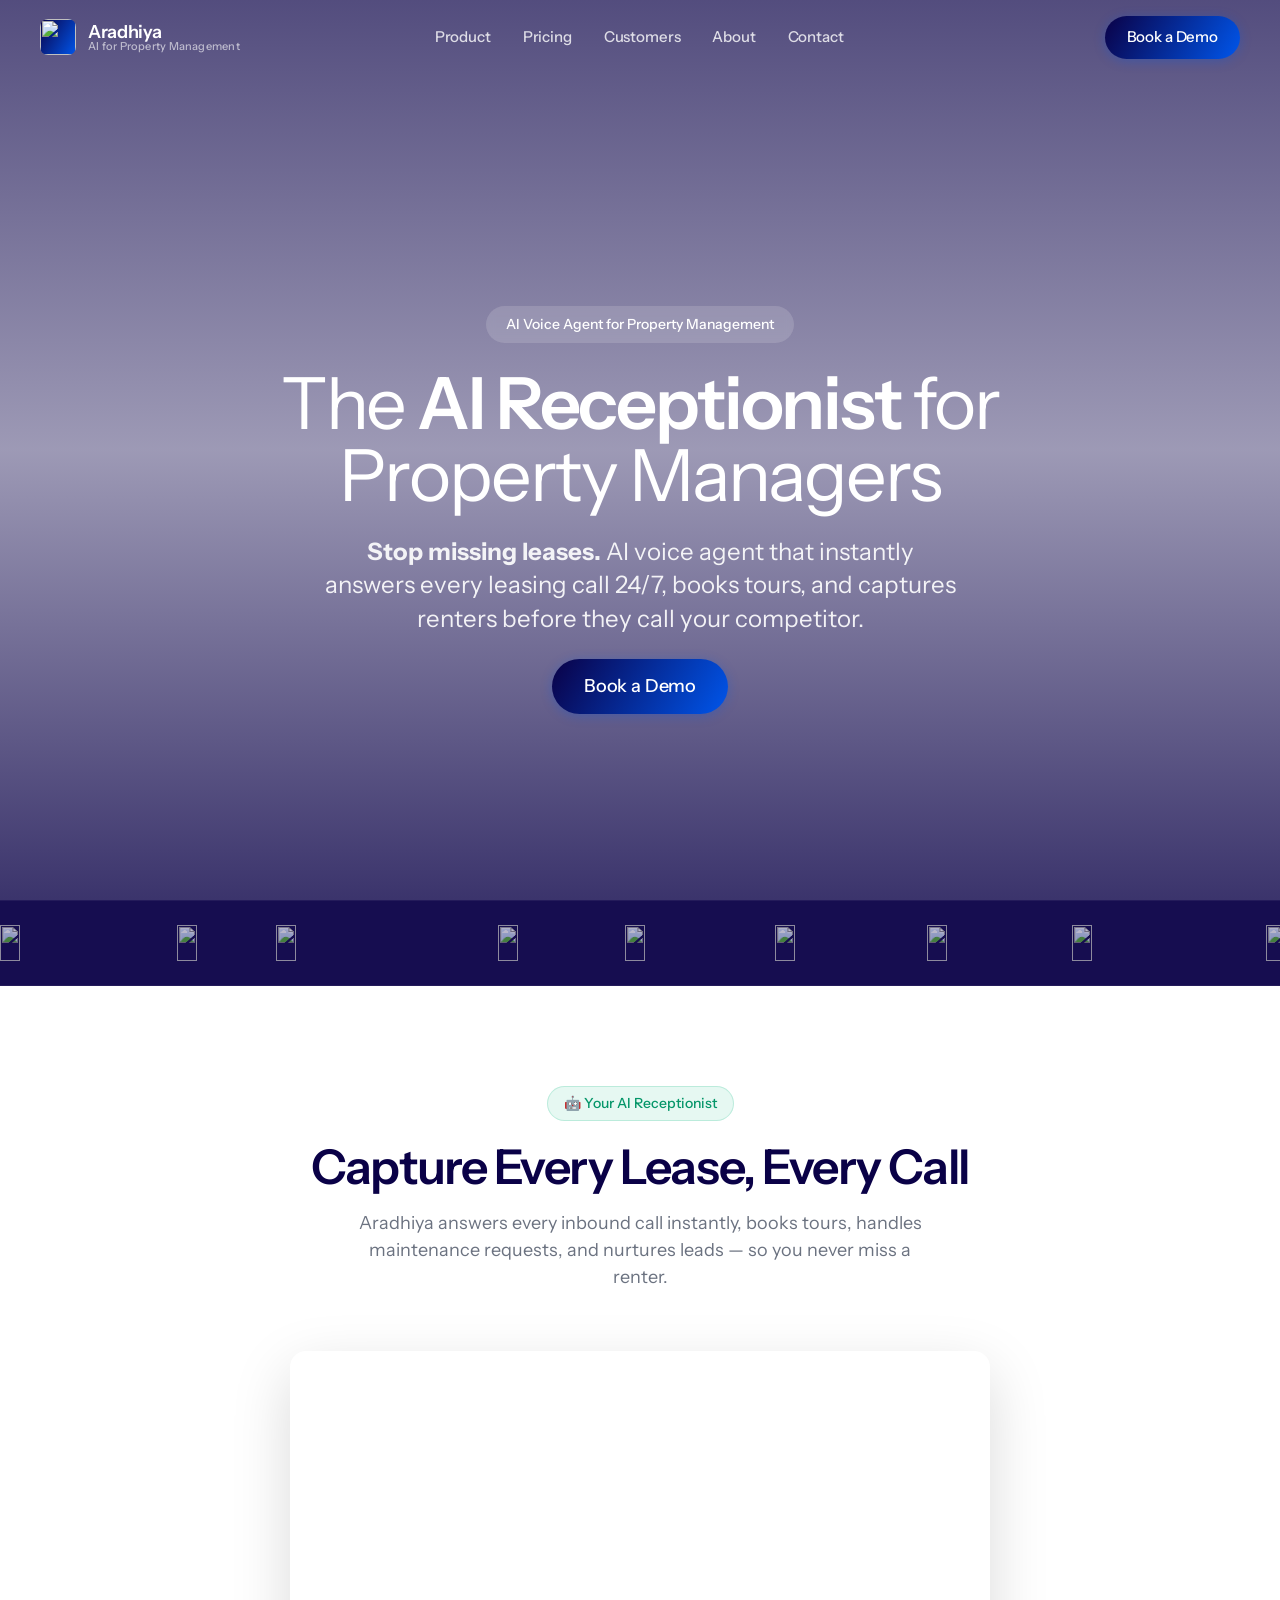
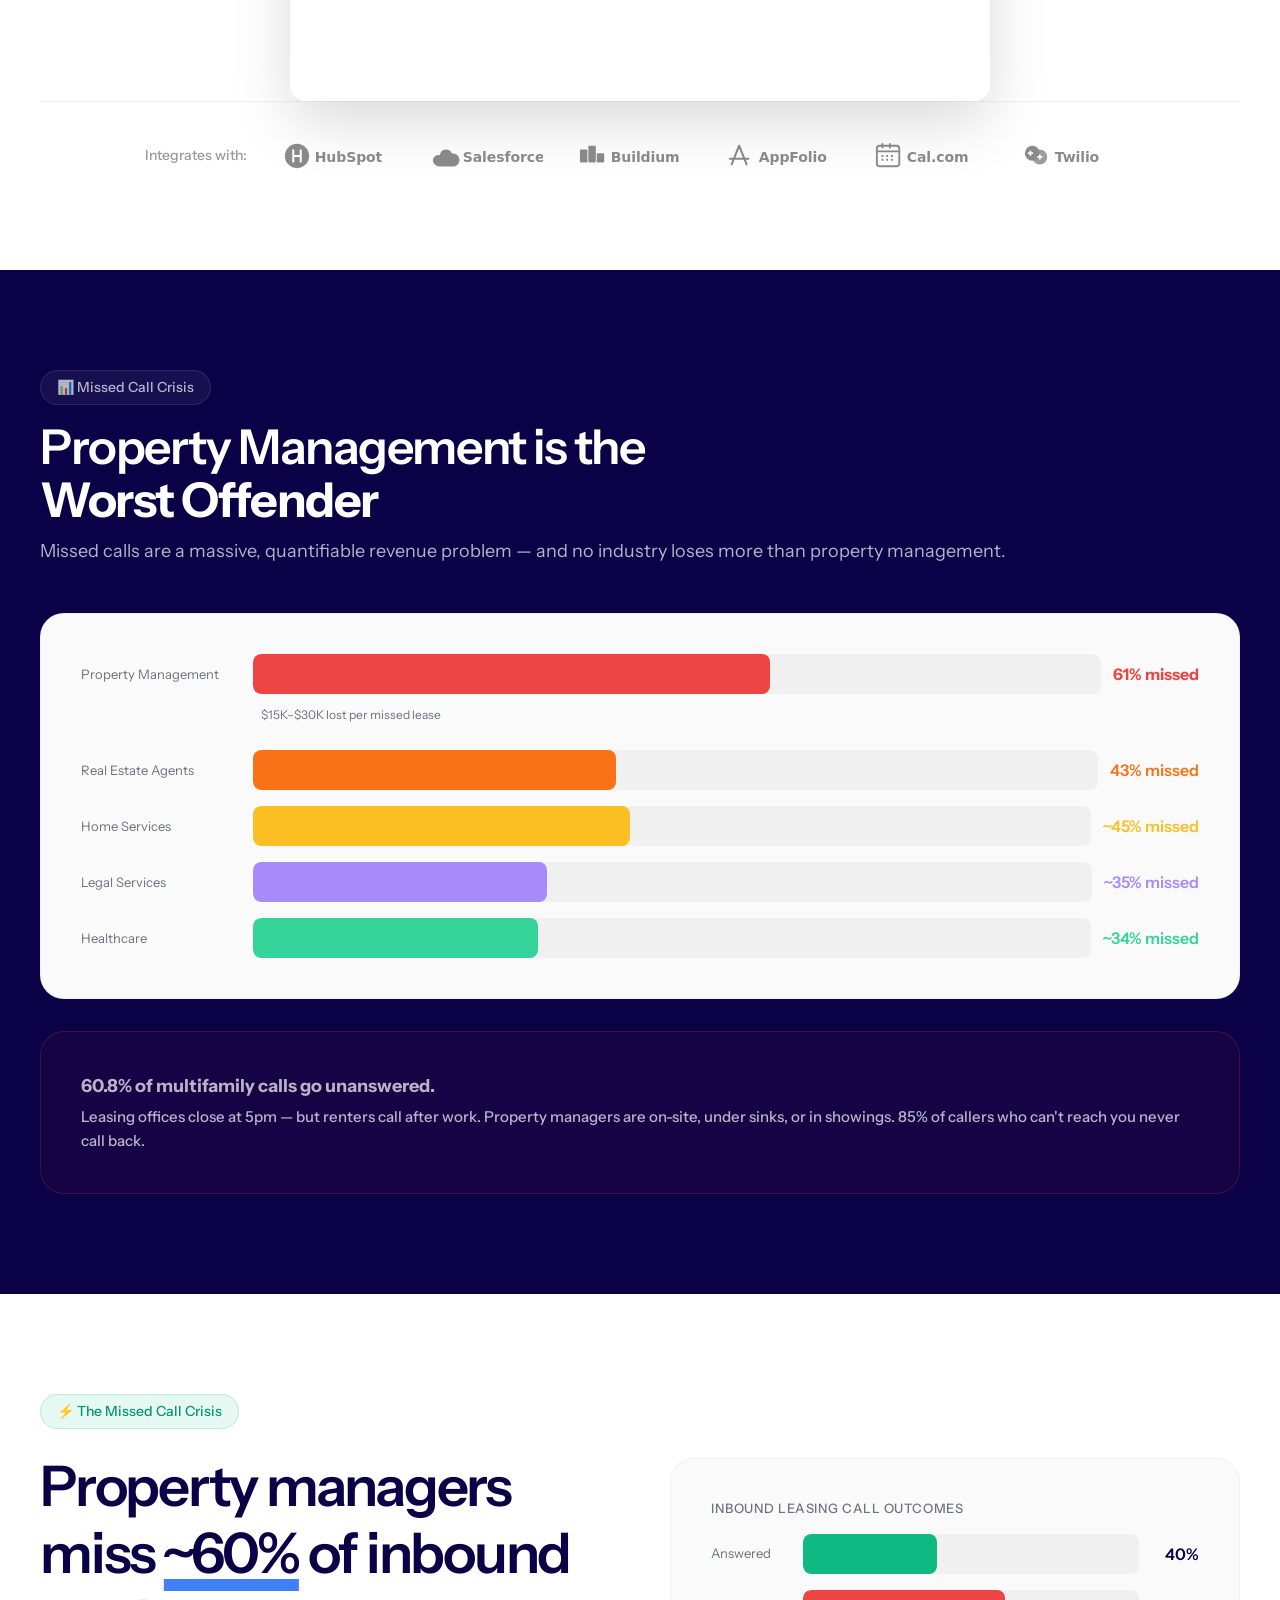
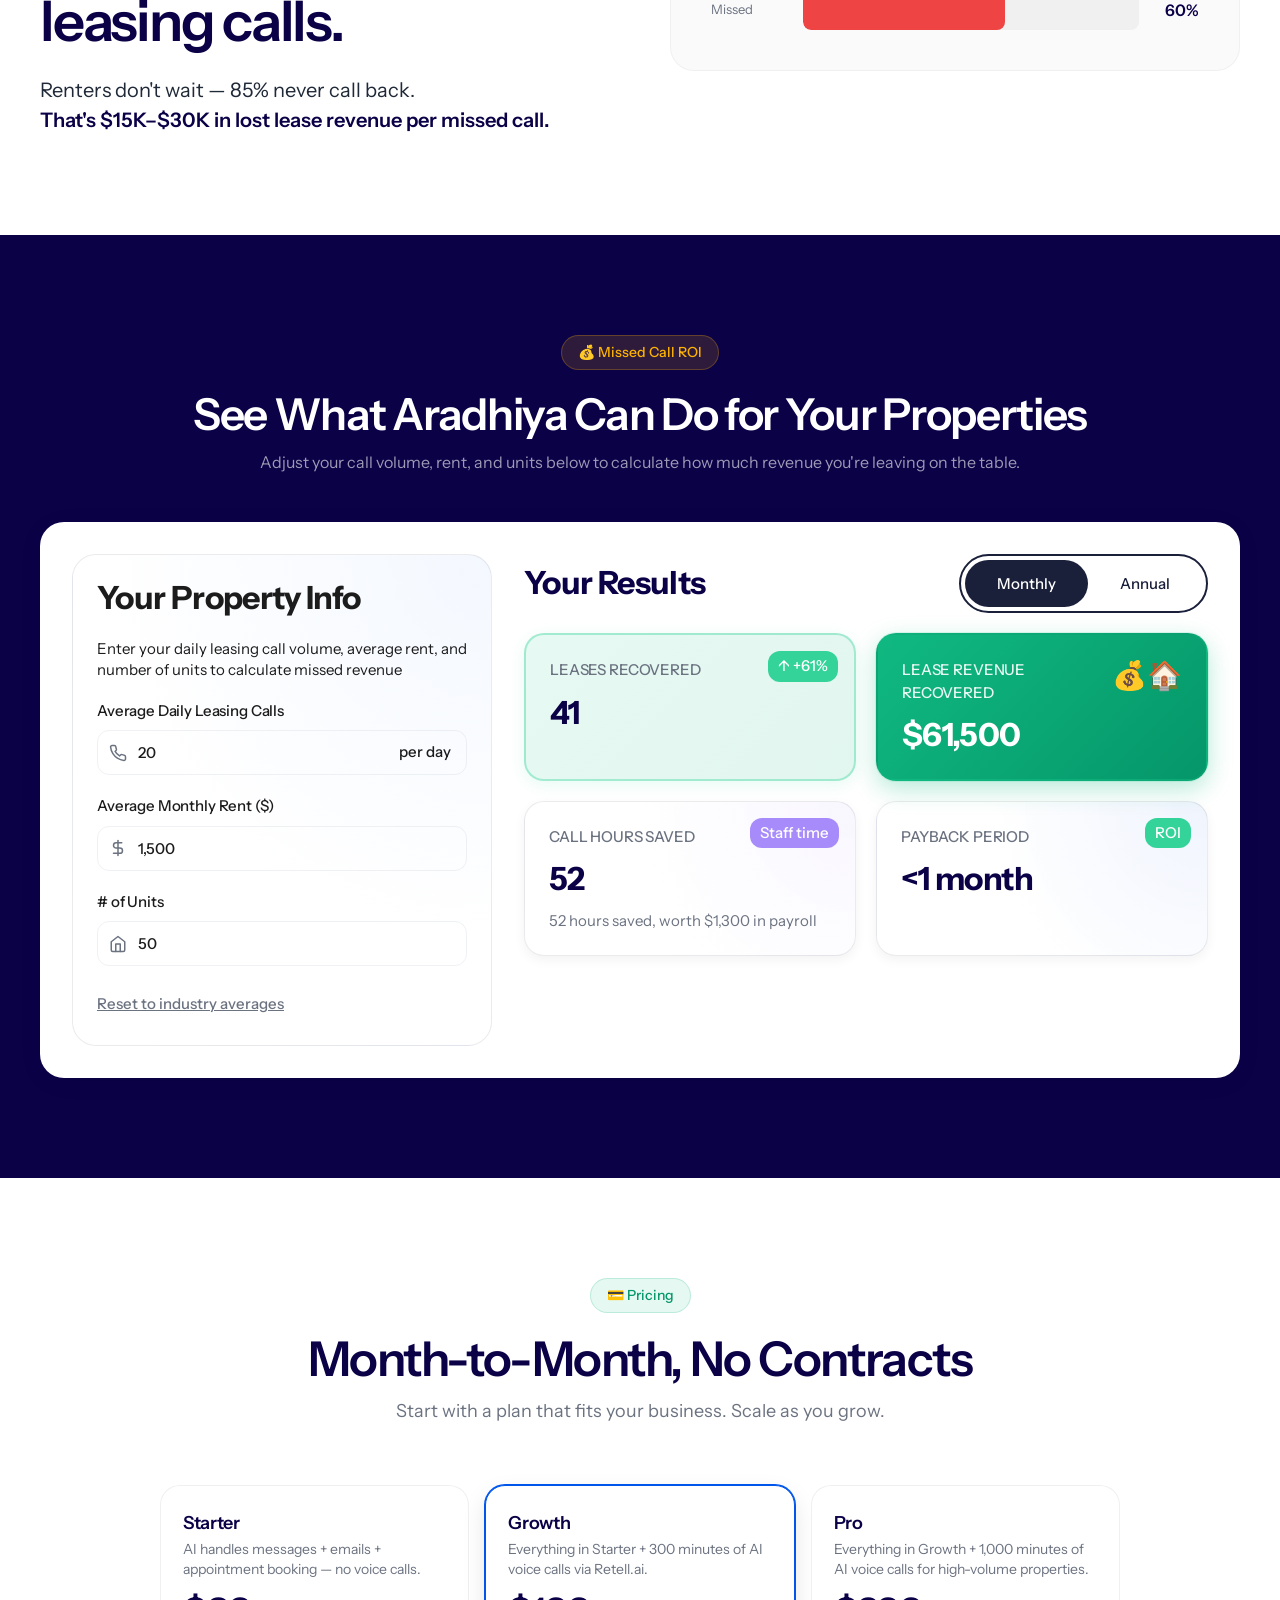
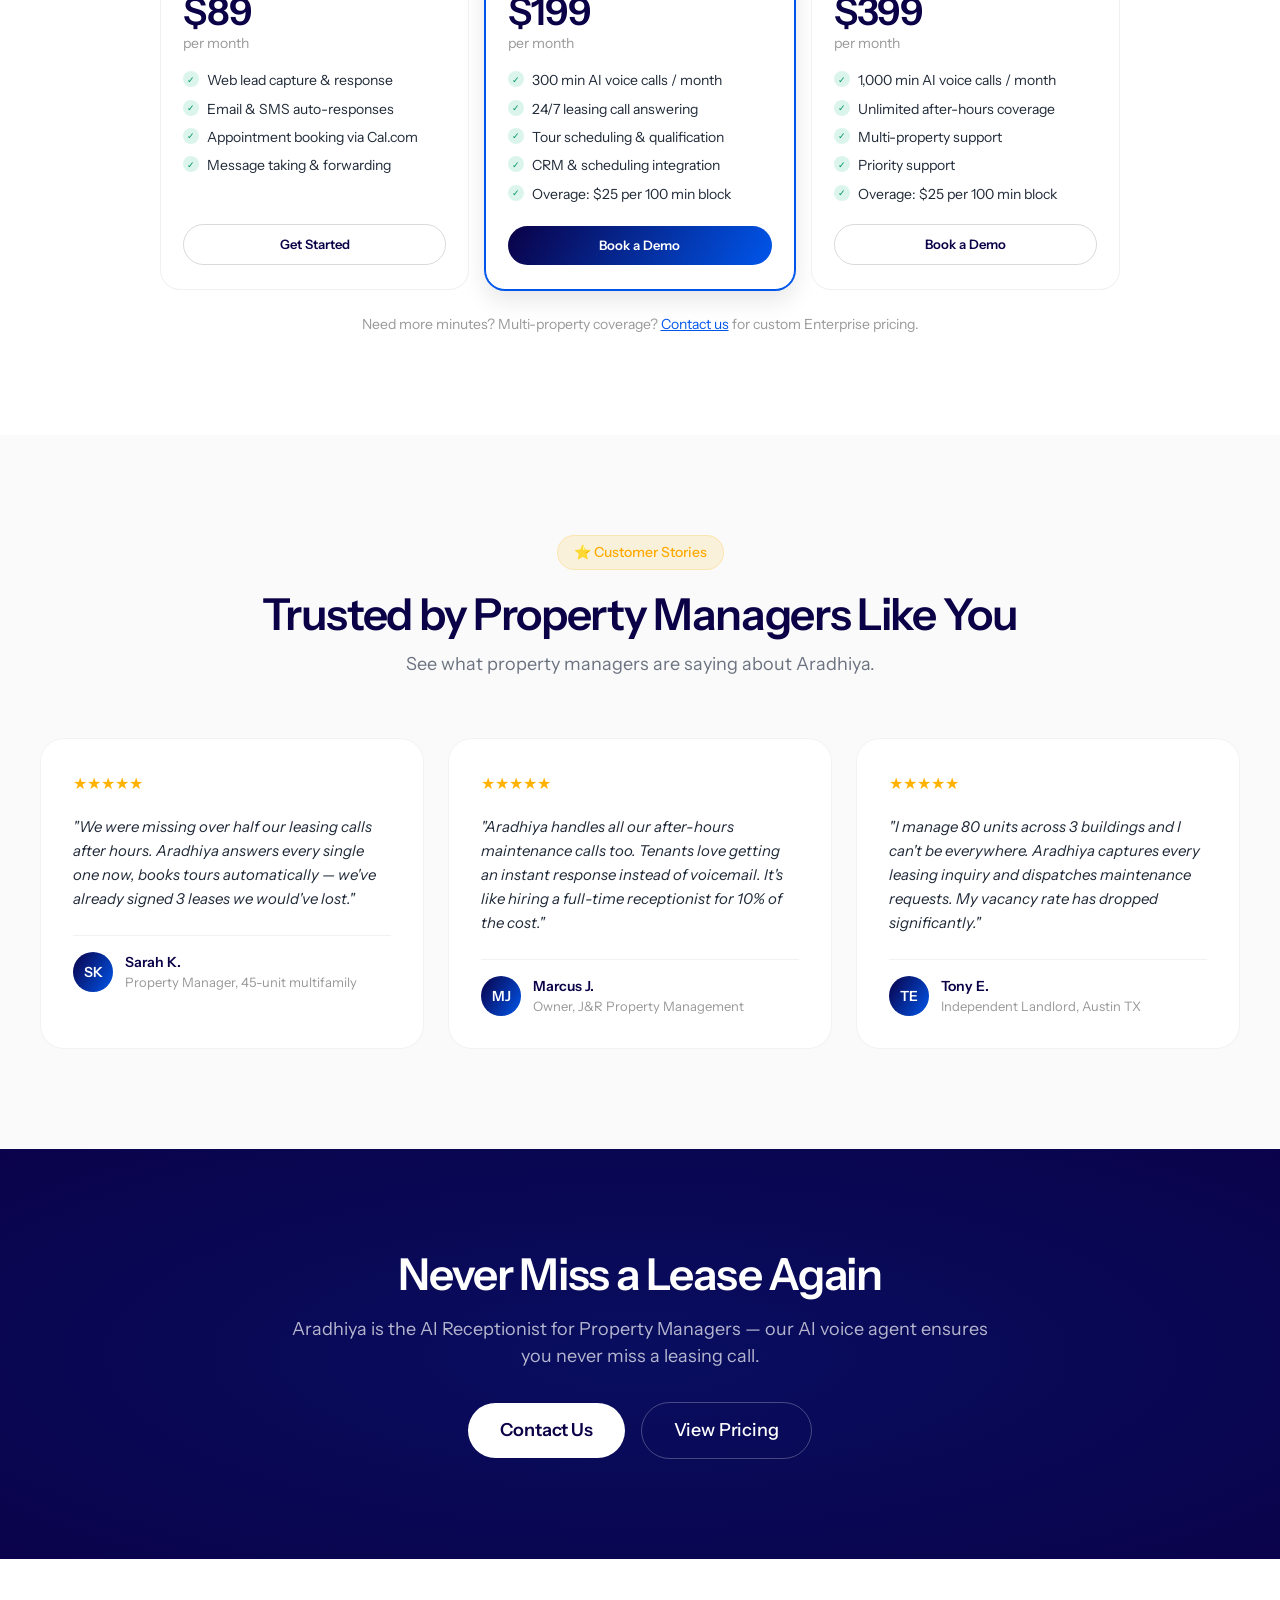
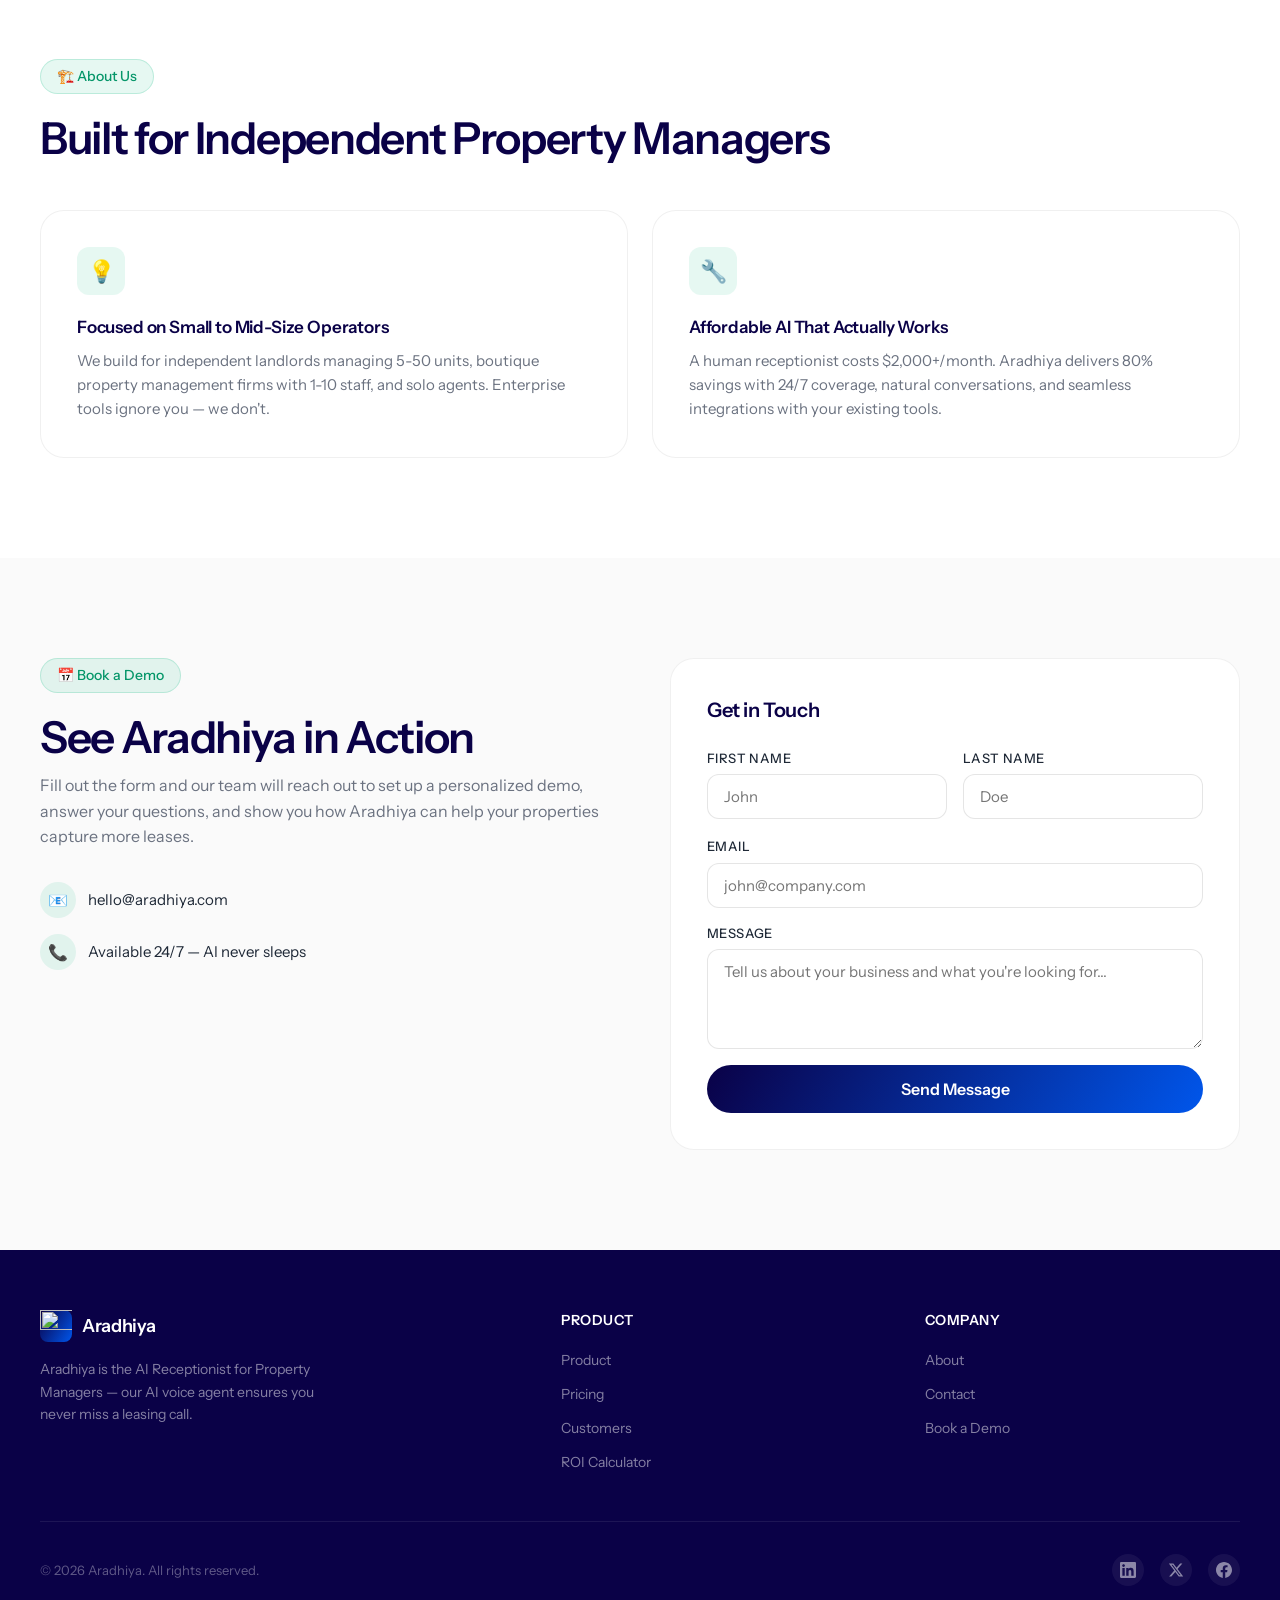
==== commit cbc3b0e2: "second commit" ====
--- a/index.html
+++ b/index.html
@@ -29,6 +29,13 @@
         />
 
         <link rel="stylesheet" href="assets/css/styles.css" />
+
+        <!-- Favicon -->
+        <link
+            rel="icon"
+            type="image/png"
+            href="https://framerusercontent.com/images/j7co5WyHnbVo8lL2RMay3ceJ2aQ.png?width=424&height=424"
+        />
     </head>
     <body>
         <!-- ============================================================
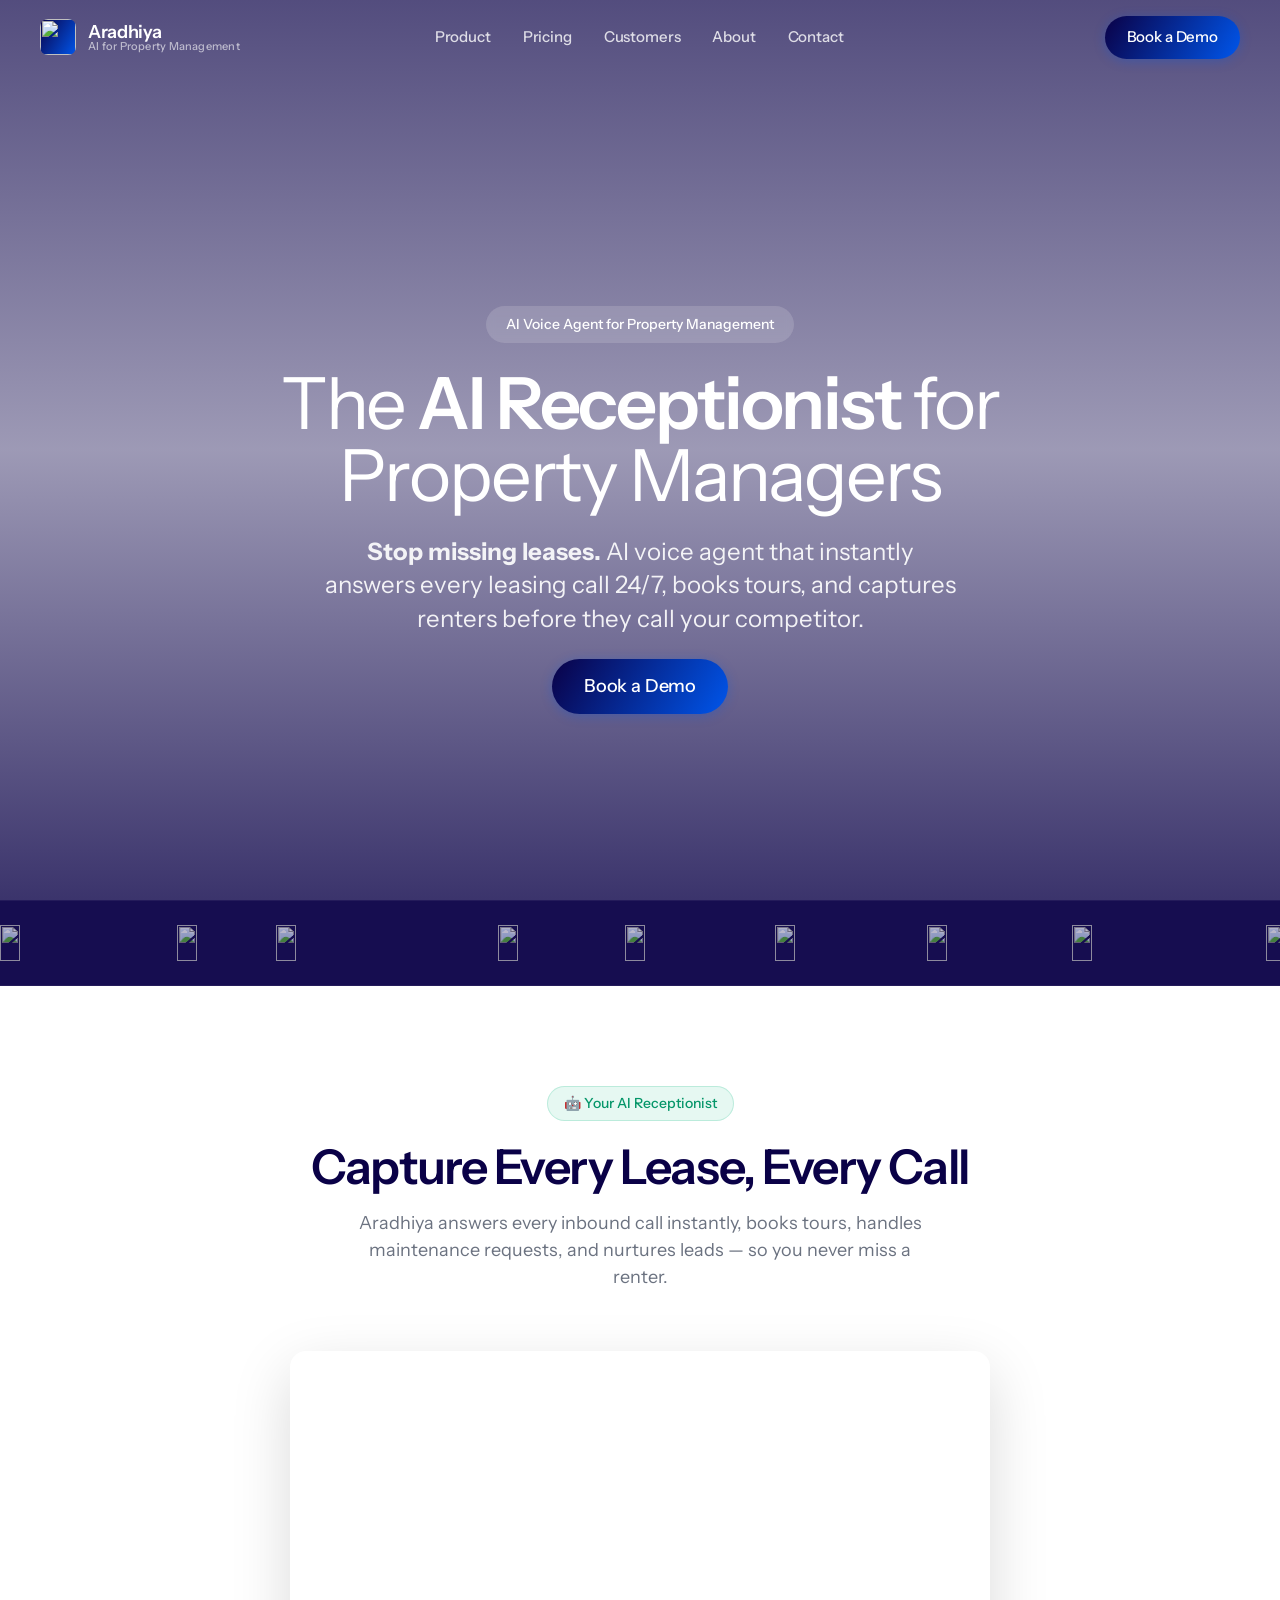
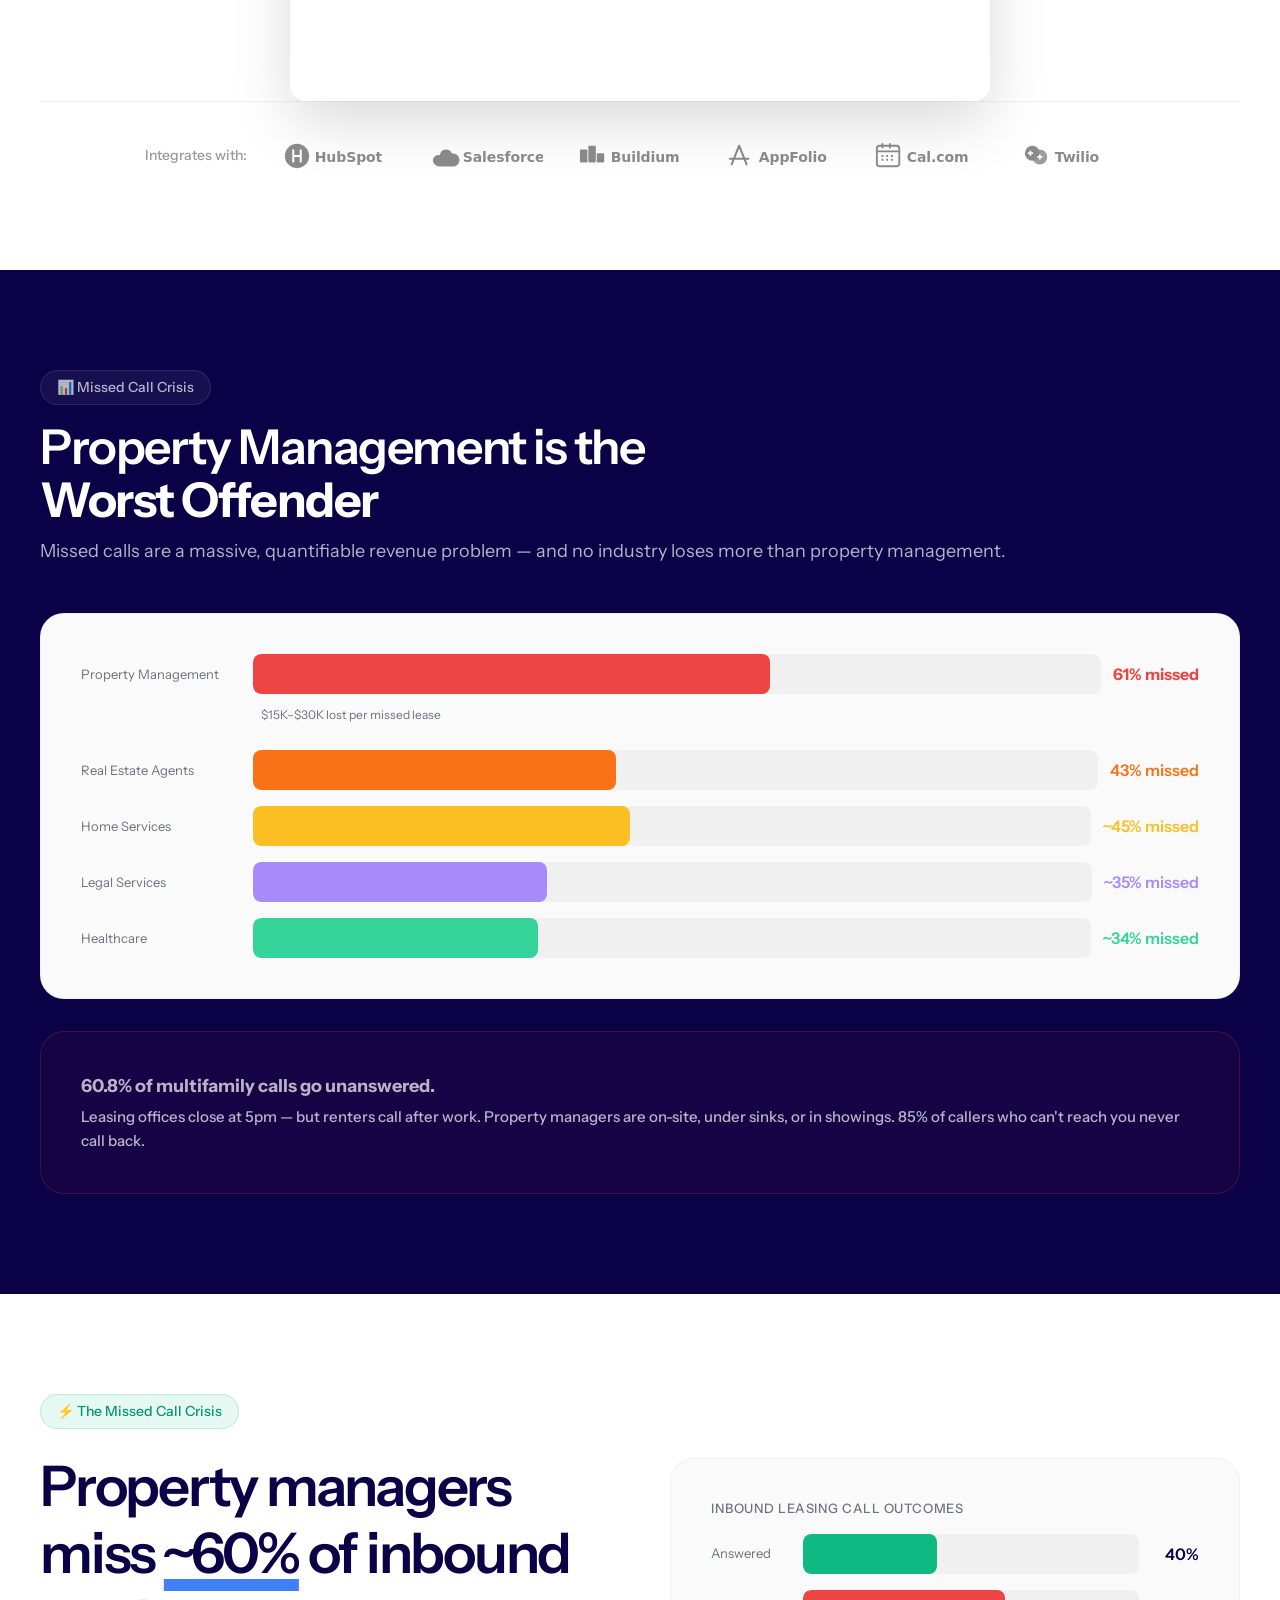
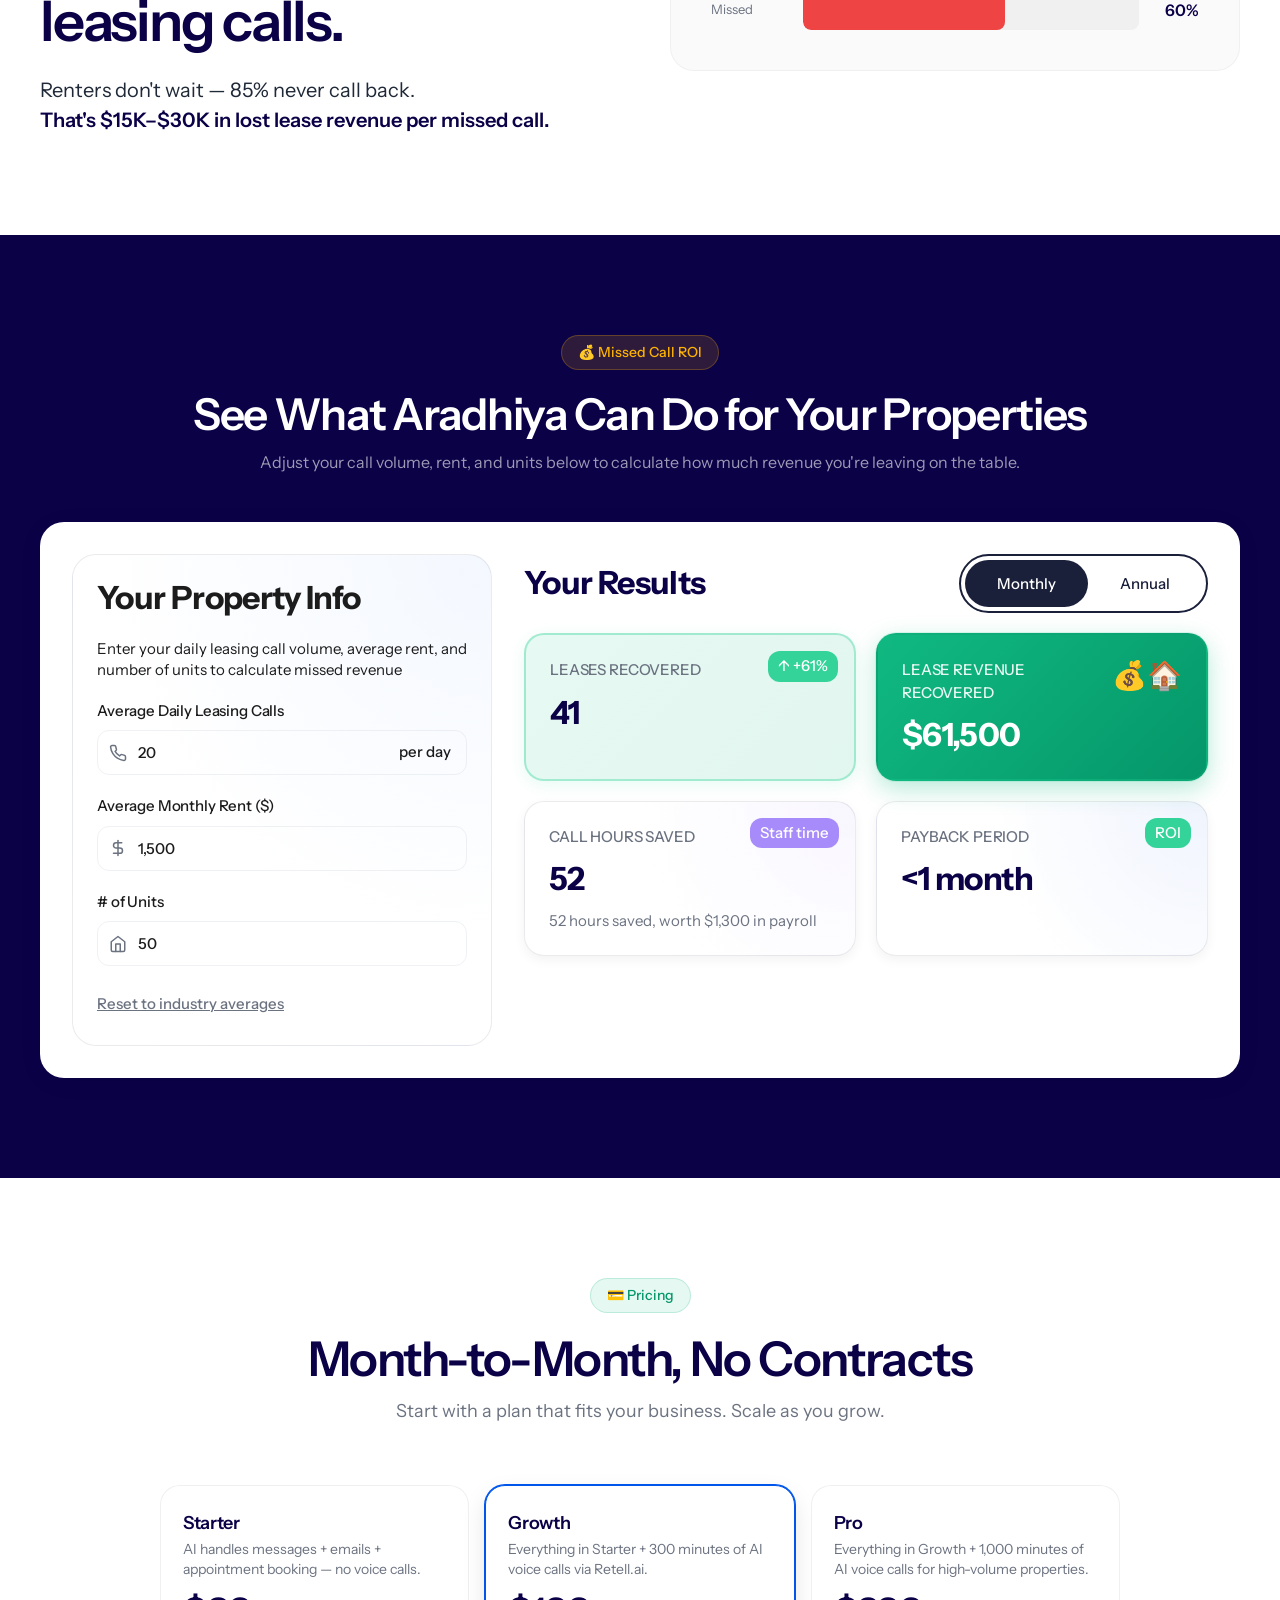
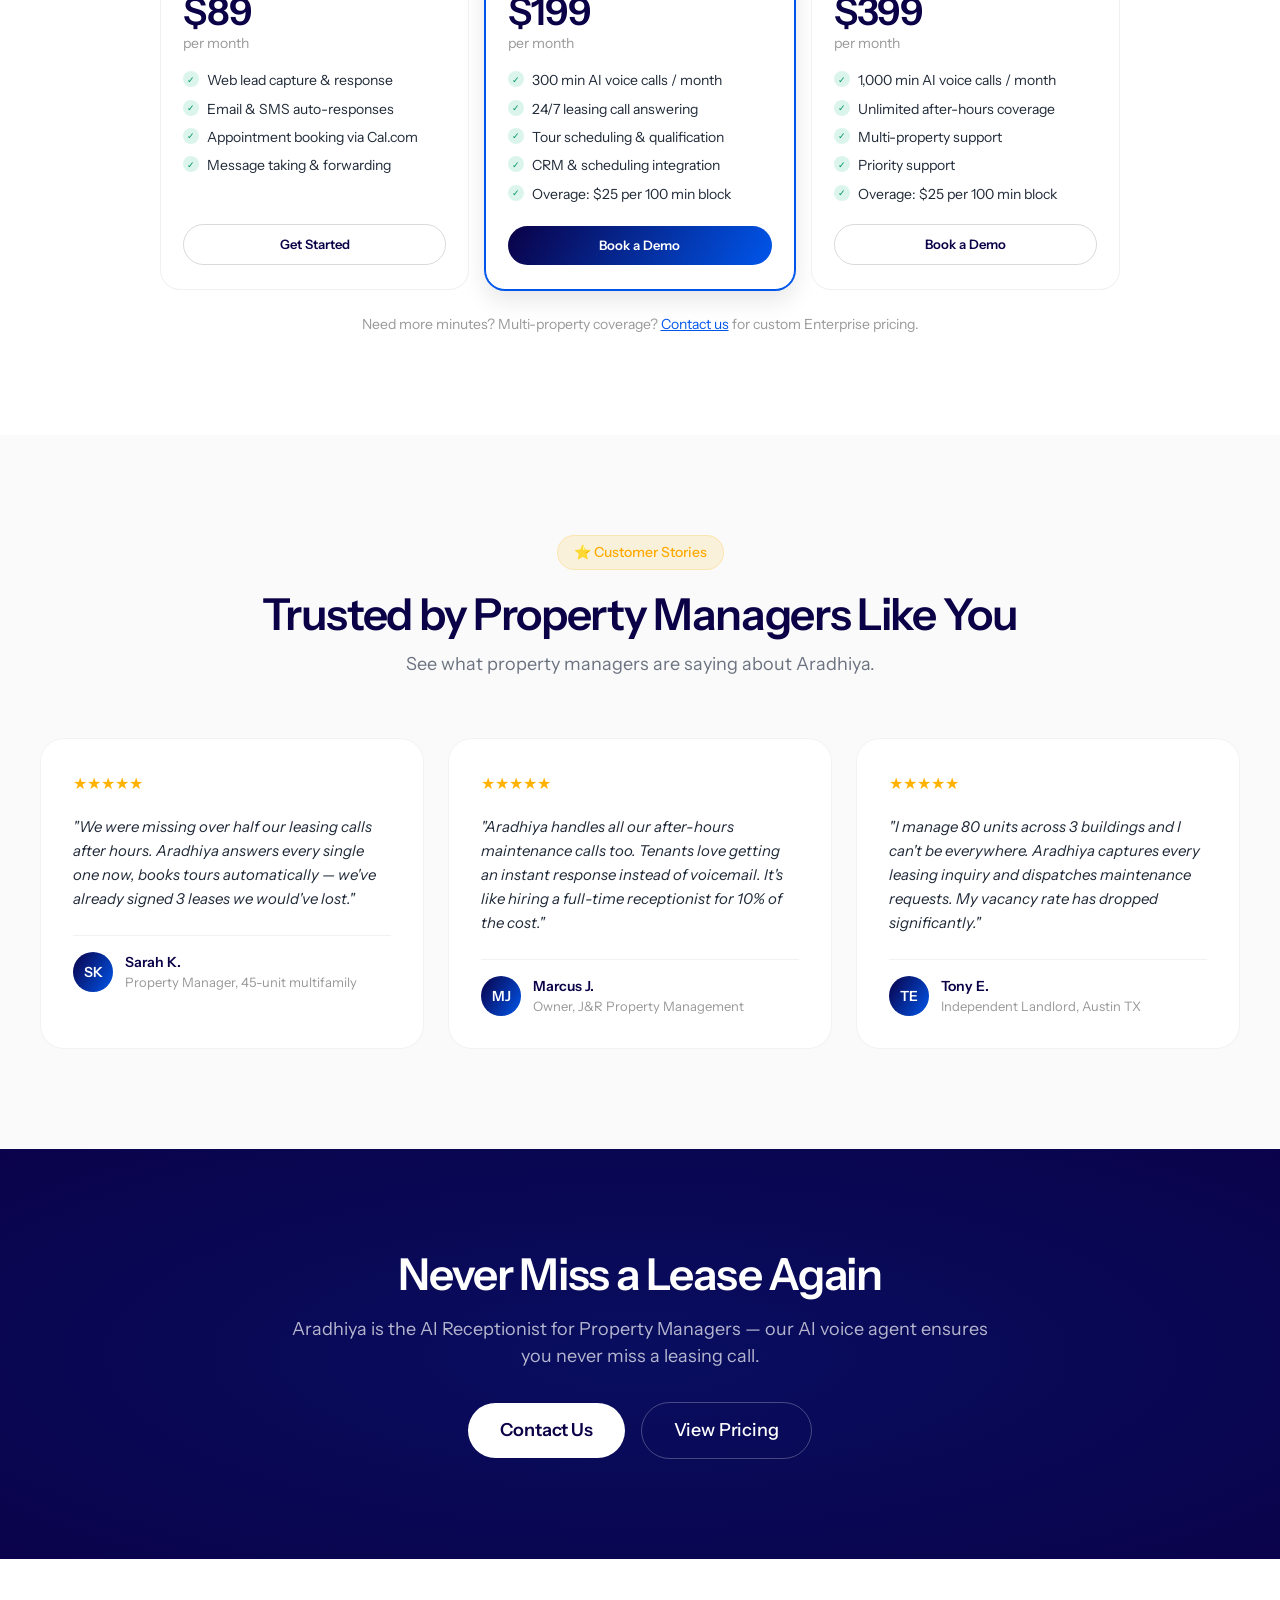
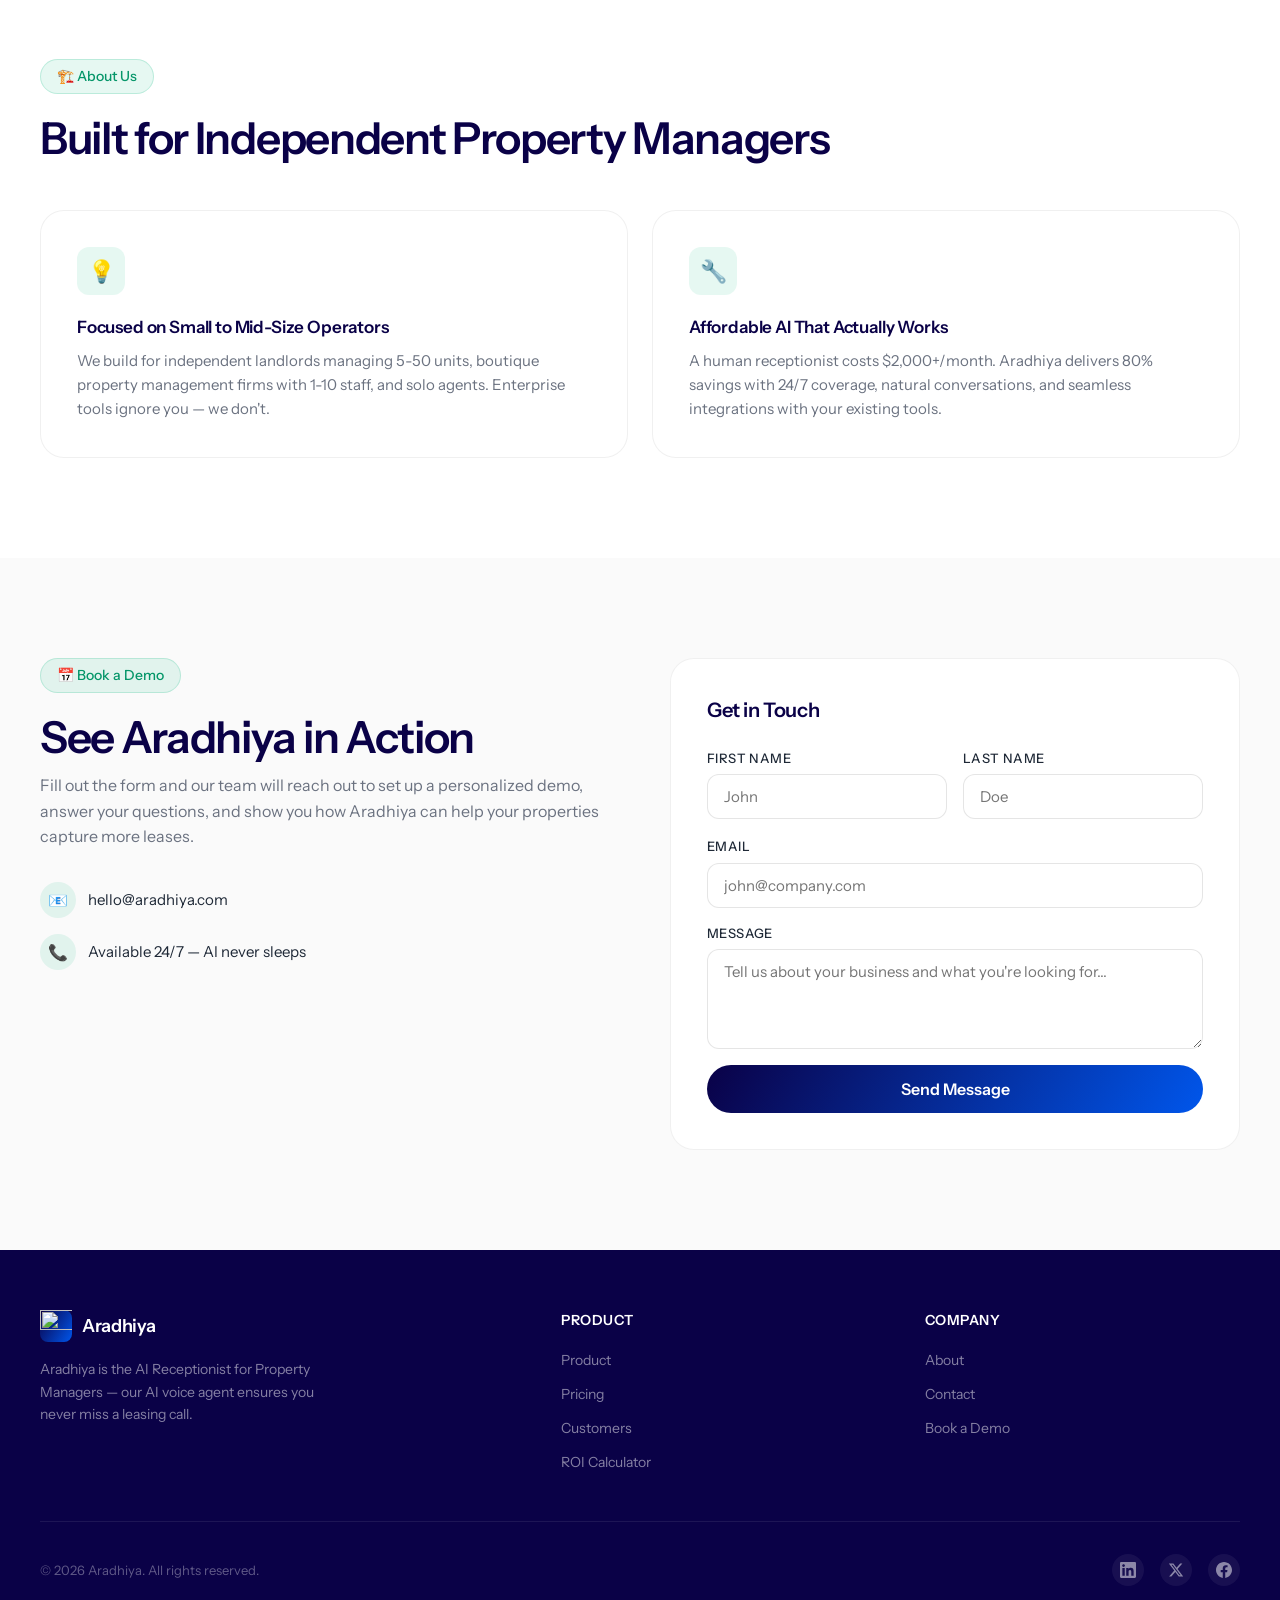
==== commit c7a5d225: "added analytics" ====
--- a/index.html
+++ b/index.html
@@ -1381,7 +1381,29 @@
                 </div>
             </div>
         </footer>
-
+        <script type="module">
+            // Import the functions you need from the SDKs you need
+            import { initializeApp } from "https://www.gstatic.com/firebasejs/12.13.0/firebase-app.js";
+            import { getAnalytics } from "https://www.gstatic.com/firebasejs/12.13.0/firebase-analytics.js";
+            // TODO: Add SDKs for Firebase products that you want to use
+            // https://firebase.google.com/docs/web/setup#available-libraries
+
+            // Your web app's Firebase configuration
+            // For Firebase JS SDK v7.20.0 and later, measurementId is optional
+            const firebaseConfig = {
+                apiKey: "AIzaSyBd_-Z5FmAQNzgBQa5oXbleyIJEOaysMqg",
+                authDomain: "aradhiya-1cff5.firebaseapp.com",
+                projectId: "aradhiya-1cff5",
+                storageBucket: "aradhiya-1cff5.firebasestorage.app",
+                messagingSenderId: "686706145755",
+                appId: "1:686706145755:web:eff118f4a32af5943b4ffe",
+                measurementId: "G-QJBNJQZ1R2",
+            };
+
+            // Initialize Firebase
+            const app = initializeApp(firebaseConfig);
+            const analytics = getAnalytics(app);
+        </script>
         <script src="assets/js/roi-calculator.js" defer></script>
         <script src="assets/js/scripts.js" defer></script>
     </body>
